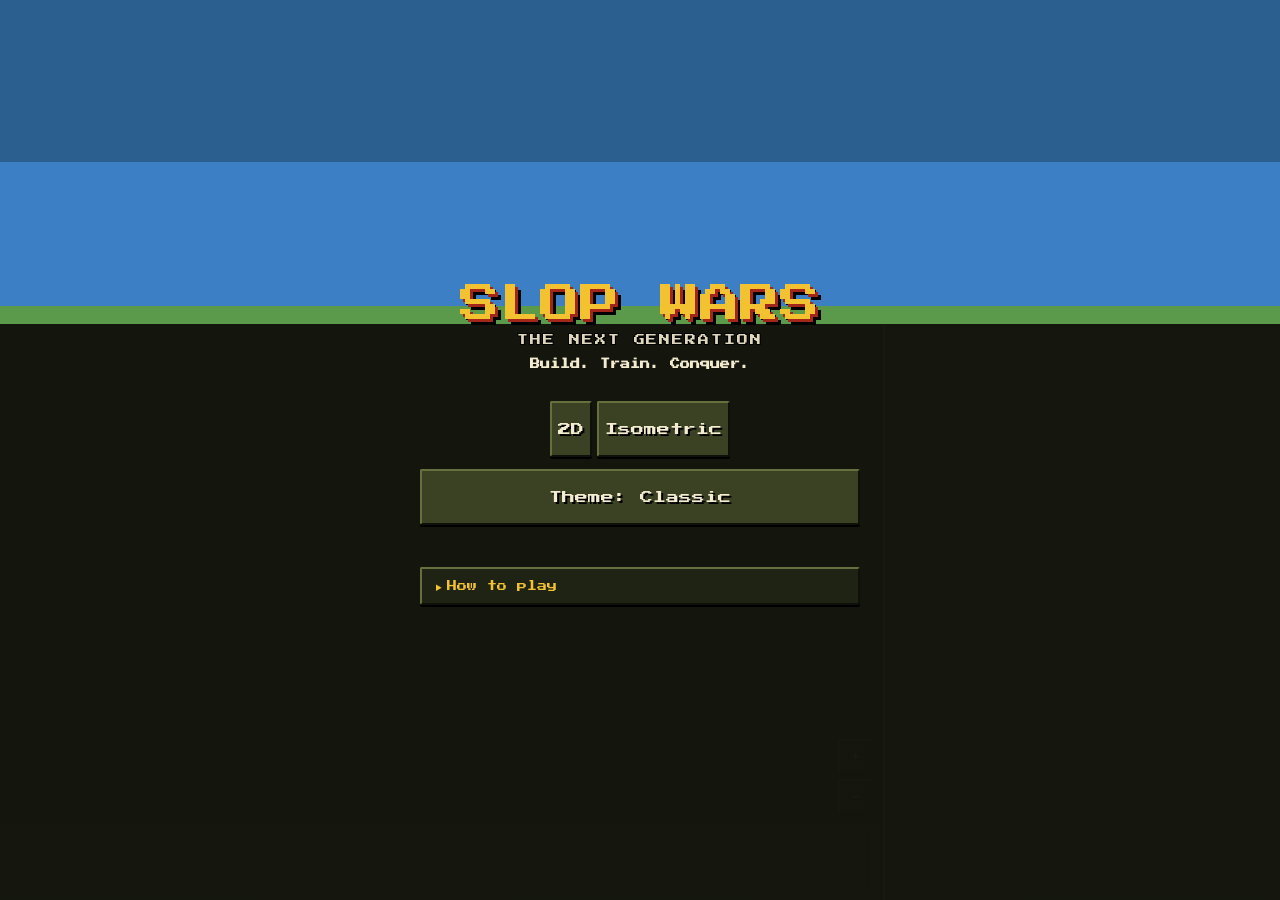
==== web/index.html @ 2bb9cf7d "Add Cloudflare Web Analytics site token Co-Authored-By: Claude Opus 5.5 <noreply@anthropic.com> Clau" ====
<!doctype html>
<html lang="en">
<head>
  <meta charset="utf-8">
  <meta name="viewport" content="width=device-width, initial-scale=1, maximum-scale=1, user-scalable=no, viewport-fit=cover">
  <meta name="theme-color" content="#1f2314">
  <meta name="apple-mobile-web-app-capable" content="yes">
  <meta name="mobile-web-app-capable" content="yes">
  <meta name="apple-mobile-web-app-status-bar-style" content="black-translucent">
  <meta name="apple-mobile-web-app-title" content="Slop Wars">
  <meta name="format-detection" content="telephone=no">
  <title>Slop Wars: The Next Generation</title>
  <link rel="manifest" href="manifest.webmanifest">
  <link rel="icon" href="icons/icon-192.png">
  <link rel="apple-touch-icon" href="icons/apple-touch-icon.png">
  <link rel="preload" href="vendor/fonts/press-start-2p-latin-400-normal.woff2" as="font" type="font/woff2" crossorigin>
  <link rel="stylesheet" href="style.css">
</head>
<body>
  <div id="app">
    <header id="hud">
      <div class="hud-left">
        <div id="credits" class="credits">💰 500</div>
        <div id="income" class="income">+5/s</div>
      </div>
      <div class="hud-center">
        <div id="player-chip" class="player-chip"></div>
        <div id="mode-label" class="mode-label"></div>
      </div>
      <div class="hud-right">
        <button id="btn-switch" class="hud-btn hidden" aria-label="Switch player">⇄</button>
        <button id="btn-pause" class="hud-btn" aria-label="Pause">⏸</button>
      </div>
    </header>

    <main id="stage">
      <canvas id="world"></canvas>
      <div id="status" class="status"></div>
      <div id="toast" class="toast"></div>
      <div class="zoom-ctrl">
        <button id="btn-zoom-in" class="round-btn" aria-label="Zoom in">＋</button>
        <button id="btn-zoom-out" class="round-btn" aria-label="Zoom out">－</button>
      </div>
    </main>

    <div id="minimap-wrap"><canvas id="minimap"></canvas></div>

    <section id="panel"></section>
  </div>

  <div id="overlay-title" class="overlay">
    <div class="overlay-card">
      <h1>SLOP WARS</h1>
      <p id="subtitle">The Next Generation</p>
      <p class="tagline" id="tagline">Build. Train. Conquer.</p>
      <div class="view-toggle" id="view-toggle" role="radiogroup" aria-label="View">
        <button class="menu-btn secondary" data-view="flat" role="radio">2D</button>
        <button class="menu-btn secondary" data-view="iso" role="radio">Isometric</button>
      </div>
      <div class="menu-buttons" id="mode-buttons"></div>
      <button class="menu-btn secondary theme-btn" id="btn-theme">Theme: Classic</button>
      <p class="theme-sides" id="theme-sides"></p>
      <details class="howto">
        <summary>How to play</summary>
        <ul class="touch-only">
          <li><b>Drag</b> the battlefield to pan, <b>pinch</b> to zoom.</li>
          <li><b>Tap</b> one of your units to select it. <b>Double-tap</b> to grab every unit of that type on screen. <b>All units</b> selects your whole army.</li>
          <li>With units selected, tap the ground to <b>move</b> or tap an enemy to <b>attack</b>.</li>
          <li>Tap a <b>Barracks</b>, <b>Workshop</b> or <b>Airbase</b> to train units.</li>
          <li>The <b>Build</b> menu shows when nothing is selected (tap ✕ to clear a selection). Pick a structure, tap where it goes, then tap again (or <b>Place</b>) to build. Green means valid.</li>
          <li><b>Bridges</b> extend sideways off platforms. Stack <b>ramps</b> into stairs that units climb automatically.</li>
          <li>Pick <b>2D</b> or <b>Isometric</b> above the game modes to choose how the battle looks. It's set when the game starts.</li>
          <li>Destroy every enemy HQ to win.</li>
        </ul>
        <ul class="mouse-only">
          <li><b>Click</b> one of your units to select it, <b>drag a box</b> to select a group, <b>shift-click</b> to add or remove one. <b>Double-click</b> grabs every unit of that type on screen. <kbd>Q</kbd> selects your whole army.</li>
          <li><b>Right-click</b> the ground to <b>move</b>, an enemy to <b>attack</b>, or a damaged building or vehicle to <b>repair</b> (engineers). Left-click works for orders too.</li>
          <li><b>WASD</b> or the <b>arrow keys</b> pan, as does dragging with the right or middle button. The <b>wheel</b> zooms. <kbd>Space</kbd> jumps back to your HQ.</li>
          <li>Pick a structure with <kbd>1</kbd>–<kbd>8</kbd> or a click, point at the battlefield and click to build. Green means valid; right-click or <kbd>Esc</kbd> cancels.</li>
          <li>Select a <b>Barracks</b>, <b>Workshop</b> or <b>Airbase</b> and press <kbd>1</kbd>–<kbd>4</kbd> to train. With units selected: <kbd>H</kbd> hold, <kbd>C</kbd> charge, <kbd>R</kbd> retreat, <kbd>F</kbd> find. <kbd>X</kbd> twice sells a building.</li>
          <li><kbd>Esc</kbd> clears your selection, then pauses. <kbd>P</kbd> pauses.</li>
          <li>Pick <b>2D</b> or <b>Isometric</b> above the game modes to choose how the battle looks. It's set when the game starts. Isometric battles are fought on a square field with a new landscape every game: hills, a river (slow to wade, so use the bridges), roads (quick) and forests (a little slow). Send units anywhere across it. Online, the host's choice is used.</li>
          <li>Destroy every enemy HQ to win.</li>
        </ul>
      </details>
      <p class="version"></p>
    </div>
  </div>

  <div id="overlay-sides" class="overlay hidden">
    <div class="overlay-card">
      <h2 class="online-title">CHOOSE<br>YOUR SIDE</h2>
      <p class="tagline" id="sides-who"></p>
      <div class="side-cards" id="side-cards"></div>
      <div class="menu-buttons">
        <button class="menu-btn secondary" id="btn-side-random">🎲 Surprise me</button>
        <button class="menu-btn secondary" id="btn-sides-back">Back</button>
      </div>
    </div>
  </div>

  <div id="overlay-online" class="overlay hidden">
    <div class="overlay-card">
      <h2 class="online-title">ONLINE<br>BATTLE</h2>
      <div id="online-home">
        <p class="tagline">Play friends on their own phones — up to 4 players. One of you hosts, the others join with the room code.</p>
        <div class="menu-buttons">
          <input id="player-name" class="code-input name-input" maxlength="12" placeholder="YOUR NAME" autocomplete="off"
            autocorrect="off" spellcheck="false" enterkeyhint="done" aria-label="Your name">
          <button class="menu-btn hidden" id="btn-rejoin">Rejoin game</button>
          <button class="menu-btn" id="btn-host">Host a game</button>
          <div class="join-row">
            <input id="join-code" class="code-input" maxlength="5" placeholder="CODE" autocapitalize="characters"
              autocomplete="off" autocorrect="off" spellcheck="false" enterkeyhint="go" aria-label="Room code">
            <button class="menu-btn" id="btn-join">Join</button>
          </div>
          <button class="menu-btn secondary" id="btn-online-back">Back</button>
        </div>
      </div>
      <div id="online-wait" class="hidden">
        <p class="tagline" id="online-status"></p>
        <div class="menu-buttons">
          <button class="menu-btn secondary" id="btn-online-cancel">Back</button>
        </div>
      </div>
      <div id="online-lobby" class="hidden">
        <p class="lobby-label">ROOM CODE</p>
        <div class="room-code" id="room-code"></div>
        <div class="lobby-war"><span id="lobby-war"></span><button class="small-btn hidden" id="btn-lobby-theme">Change ▸</button></div>
        <ul class="lobby-slots" id="lobby-slots"></ul>
        <p class="tagline lobby-status" id="lobby-status"></p>
        <div class="menu-buttons">
          <button class="menu-btn" id="btn-lobby-main">Start game</button>
          <button class="menu-btn secondary" id="btn-share">Share invite</button>
          <button class="menu-btn secondary" id="btn-lobby-leave">Leave room</button>
        </div>
      </div>
    </div>
  </div>

  <div id="overlay-pause" class="overlay hidden">
    <div class="overlay-card">
      <h2>PAUSED</h2>
      <div class="menu-buttons">
        <button class="menu-btn" id="btn-resume">Resume</button>
        <button class="menu-btn" id="btn-restart">Restart</button>
        <button class="menu-btn secondary" id="btn-quit">Main Menu</button>
      </div>
      <p class="version"></p>
    </div>
  </div>

  <div id="overlay-gameover" class="overlay hidden">
    <div class="overlay-card">
      <h2 id="result-label">VICTORY</h2>
      <p id="result-sub" class="tagline"></p>
      <div class="menu-buttons">
        <button class="menu-btn" id="btn-again">Restart</button>
        <button class="menu-btn secondary" id="btn-menu">Main Menu</button>
      </div>
    </div>
  </div>

  <div id="rotate-hint">Rotate your phone to portrait</div>

  <!-- Cloudflare Web Analytics (free, cookieless visit counts).
       Paste the site token from Cloudflare dashboard > Analytics & Logs >
       Web Analytics > Add a site (enter infinitybiscuit.github.io) into
       CF_ANALYTICS_TOKEN below. Left blank, nothing is loaded. Only runs over
       HTTPS, so local testing on http://localhost is never counted. -->
  <script>
    (function () {
      var CF_ANALYTICS_TOKEN = '30fbf39b76584b70ad444a1a736a535b';
      if (!CF_ANALYTICS_TOKEN || location.protocol !== 'https:') return;
      var s = document.createElement('script');
      s.defer = true;
      s.src = 'https://static.cloudflareinsights.com/beacon.min.js';
      s.setAttribute('data-cf-beacon', JSON.stringify({ token: CF_ANALYTICS_TOKEN }));
      document.head.appendChild(s);
    })();
  </script>
  <script type="module" src="js/main.js"></script>
</body>
</html>
---- web/style.css ----
@font-face {
  font-family: 'Press Start 2P';
  src: url('vendor/fonts/press-start-2p-latin-400-normal.woff2') format('woff2');
  font-display: swap;
}

/* 90s home-computer war game palette: olive drab, khaki, cream text. */
:root {
  --bg: #14160d;
  --panel: #1f2314;
  --panel-2: #3b4224;
  --bevel-light: #66703f;
  --bevel-dark: #0e100a;
  --line: rgba(0, 0, 0, 0.6);
  --accent: #4f8f2c;
  --accent-dim: #2f5a1a;
  --text: #f4ecd0;
  --dim: #b4ab86;
  --good: #7ee04f;
  --danger: #e8402a;
  --gold: #f2c230;
  --pixel: 'Press Start 2P', ui-monospace, monospace;
  --safe-top: env(safe-area-inset-top, 0px);
  --safe-bottom: env(safe-area-inset-bottom, 0px);
  --safe-left: env(safe-area-inset-left, 0px);
  --safe-right: env(safe-area-inset-right, 0px);
  font-family: -apple-system, BlinkMacSystemFont, "SF Pro Text", "Segoe UI", Roboto, sans-serif;
}

* { box-sizing: border-box; -webkit-tap-highlight-color: transparent; }

html, body {
  margin: 0;
  height: 100%;
  background: var(--bg);
  color: var(--text);
  overflow: hidden;
  overscroll-behavior: none;
  -webkit-user-select: none;
  user-select: none;
  -webkit-touch-callout: none;
  -webkit-text-size-adjust: 100%;
}

body { position: fixed; inset: 0; }

button {
  font: inherit;
  color: inherit;
  border: 0;
  background: none;
  touch-action: manipulation;
  cursor: pointer;
}

.hidden { display: none !important; }

#app {
  position: absolute;
  inset: 0;
  display: flex;
  flex-direction: column;
  max-width: 600px;
  margin: 0 auto;
  background: var(--bg);
}

/* ── HUD ─────────────────────────────────────────────────────────────── */
#hud {
  display: flex;
  align-items: center;
  gap: 8px;
  padding: calc(var(--safe-top) + 6px) calc(var(--safe-right) + 12px) 8px calc(var(--safe-left) + 12px);
  background: var(--panel);
  border-bottom: 1px solid var(--line);
  min-height: calc(var(--safe-top) + 56px);
}
.hud-left, .hud-right { flex: 1; display: flex; align-items: center; gap: 8px; }
.hud-right { justify-content: flex-end; }
.hud-center { text-align: center; display: flex; flex-direction: column; align-items: center; gap: 2px; }
.credits { font-size: 20px; font-weight: 800; font-variant-numeric: tabular-nums; }
.credits.low { animation: lowflash 0.6s steps(2) infinite; }
@keyframes lowflash { 50% { color: var(--danger); } }
.income { font-size: 14px; font-weight: 700; color: var(--good); font-variant-numeric: tabular-nums; }
.player-chip { font-size: 13px; font-weight: 800; padding: 2px 10px; border-radius: 999px; letter-spacing: 0.04em; }
.mode-label { font-size: 11px; color: var(--dim); }
.hud-btn {
  width: 44px; height: 44px; border-radius: 12px;
  background: var(--panel-2); font-size: 20px;
  display: grid; place-items: center;
}
.hud-btn:active { background: var(--accent-dim); }

/* ── Stage ───────────────────────────────────────────────────────────── */
#stage { position: relative; flex: 1; min-height: 0; overflow: hidden; }
#world { position: absolute; inset: 0; width: 100%; height: 100%; touch-action: none; display: block; }
.status {
  position: absolute; top: 8px; left: 50%; transform: translateX(-50%);
  max-width: calc(100% - 24px);
  padding: 6px 12px; border-radius: 999px;
  background: rgba(0, 0, 0, 0.55); font-size: 13px; font-weight: 600;
  white-space: nowrap; overflow: hidden; text-overflow: ellipsis;
  pointer-events: none;
}
.status:empty { display: none; }
.toast {
  position: absolute; top: 46px; left: 50%; transform: translateX(-50%);
  padding: 6px 14px; border-radius: 8px; background: rgba(255, 77, 77, 0.92);
  font-size: 13px; font-weight: 700; pointer-events: none;
  opacity: 0; transition: opacity 0.2s;
}
.toast.show { opacity: 1; }
.toast.info { background: rgba(51, 128, 255, 0.92); }
/* Pinch and the wheel are the main way to zoom, so the buttons stay small and faded until used. */
.zoom-ctrl { position: absolute; right: 8px; bottom: 8px; display: flex; flex-direction: column; gap: 6px; opacity: 0.55; transition: opacity 0.15s; }
.zoom-ctrl:hover, .zoom-ctrl:active { opacity: 1; }
.round-btn {
  width: 34px; height: 34px; border-radius: 50%;
  background: rgba(0, 0, 0, 0.5); border: 1px solid rgba(255, 255, 255, 0.15);
  font-size: 20px; font-weight: 700;
}
.round-btn:active { background: var(--accent-dim); }

#minimap-wrap {
  padding: 6px calc(var(--safe-right) + 10px) 6px calc(var(--safe-left) + 10px);
  background: var(--panel); border-top: 1px solid var(--line);
}
#minimap { display: block; width: 100%; height: 44px; border-radius: 6px; touch-action: none; }
/* Isometric: the square field shows as a diamond, so give it more height. */
body.iso #minimap { height: 64px; }

/* ── Bottom command panel ───────────────────────────────────────────── */
#panel {
  background: var(--panel);
  padding: 8px calc(var(--safe-right) + 10px) calc(var(--safe-bottom) + 10px) calc(var(--safe-left) + 10px);
  min-height: calc(var(--safe-bottom) + 232px);
  display: flex; flex-direction: column; gap: 8px;
}
.panel-head { display: flex; align-items: center; gap: 8px; min-height: 28px; }
.panel-title { font-size: 15px; font-weight: 800; flex: 1; white-space: nowrap; overflow: hidden; text-overflow: ellipsis; }
.panel-sub { font-size: 12px; color: var(--dim); font-weight: 600; }
.grid { display: grid; grid-template-columns: repeat(4, 1fr); gap: 6px; }
.grid.cols-3 { grid-template-columns: repeat(3, 1fr); }
.tile-btn {
  position: relative;
  min-height: 72px; border-radius: 12px; padding: 6px 4px;
  background: var(--panel-2); border: 1px solid var(--line);
  display: flex; flex-direction: column; align-items: center; justify-content: center; gap: 2px;
}
.tile-btn .ic { font-size: 24px; line-height: 1; }
.vic { width: 1.5em; height: 1.35em; vertical-align: -0.3em; }
.tile-btn .ic .vic { width: 34px; height: 28px; vertical-align: 0; }
.tile-btn .nm { font-size: 12px; font-weight: 700; }
.tile-btn .ct { font-size: 11px; color: var(--gold); font-weight: 700; font-variant-numeric: tabular-nums; }
.tile-btn:active:not(:disabled) { background: var(--accent-dim); }
.tile-btn.active { border-color: var(--good); box-shadow: inset 0 0 0 1px var(--good); }
.tile-btn:disabled { opacity: 0.4; }
.badge {
  position: absolute; top: 4px; right: 6px; min-width: 18px; height: 18px; padding: 0 5px;
  border-radius: 9px; background: var(--accent); font-size: 11px; font-weight: 800;
  display: grid; place-items: center;
}
.row { display: flex; gap: 6px; }
.act-btn {
  flex: 1; min-height: 48px; border-radius: 12px;
  background: var(--panel-2); border: 1px solid var(--line);
  font-size: 14px; font-weight: 700;
}
.act-btn:active:not(:disabled) { background: var(--accent-dim); }
.act-btn.primary { background: var(--accent); border-color: var(--accent); }
.act-btn.primary:disabled { opacity: 0.45; }
.act-btn.danger { color: var(--danger); }
.small-btn { padding: 6px 12px; border-radius: 8px; background: var(--panel-2); font-size: 13px; font-weight: 700; min-height: 36px; }
.progress { height: 6px; border-radius: 3px; background: #11111b; overflow: hidden; }
.progress > div { height: 100%; background: var(--gold); }
.hp-line { font-size: 12px; color: var(--dim); }
.hint { font-size: 13px; color: var(--dim); line-height: 1.35; }

/* ── Overlays ────────────────────────────────────────────────────────── */
.overlay {
  position: fixed; inset: 0; z-index: 10;
  background: rgba(5, 7, 18, 0.88);
  display: grid; place-items: center;
  padding: calc(var(--safe-top) + 16px) 20px calc(var(--safe-bottom) + 16px);
  overflow-y: auto;
  /* Never wider than the screen, whatever the card's contents would like */
  grid-template-columns: minmax(0, 1fr);
}
.overlay-card { width: 100%; max-width: 380px; text-align: center; }
.overlay h1 { font-size: 44px; line-height: 1.05; margin: 0 0 8px; letter-spacing: 0.04em; font-weight: 900; text-shadow: 0 4px 0 var(--accent-dim); }
.overlay h2 { font-size: 52px; margin: 0 0 8px; font-weight: 900; }
.tagline { color: var(--dim); margin: 0 0 28px; font-weight: 600; }
.menu-buttons { display: flex; flex-direction: column; gap: 12px; }
.menu-btn {
  min-height: 56px; border-radius: 14px; background: var(--accent);
  font-size: 18px; font-weight: 800; letter-spacing: 0.02em;
}
.menu-btn:active { background: var(--accent-dim); }
.menu-btn.secondary { background: var(--panel-2); }
.howto { margin-top: 24px; text-align: left; background: var(--panel-2); border-radius: 12px; padding: 12px 14px; font-size: 14px; }
.online-title { font-size: 40px !important; line-height: 1.05; }
.join-row { display: flex; gap: 10px; }
.join-row .menu-btn { flex: 0 0 100px; }
.code-input {
  flex: 1; min-width: 0; min-height: 56px; border-radius: 14px; border: 2px solid var(--line);
  background: var(--panel-2); color: var(--text); font: inherit; font-size: 24px; font-weight: 800;
  letter-spacing: 0.3em; text-align: center; text-transform: uppercase;
  -webkit-user-select: text; user-select: text;
}
.code-input:focus { outline: none; border-color: var(--accent); }
.room-code {
  font-size: 52px; font-weight: 900; letter-spacing: 0.18em; margin: 4px 0 24px;
  font-variant-numeric: tabular-nums; -webkit-user-select: all; user-select: all;
}
.room-code:empty { display: none; }
.version { margin-top: 18px; color: var(--dim); font-size: 12px; font-weight: 600; }
.howto summary { font-weight: 800; cursor: pointer; }
.howto ul { margin: 10px 0 0; padding-left: 18px; line-height: 1.45; color: #d6d8e6; }

#rotate-hint {
  display: none; position: fixed; inset: 0; z-index: 20;
  background: var(--bg); place-items: center; font-size: 20px; font-weight: 700;
}
@media (orientation: landscape) and (max-height: 500px) and (pointer: coarse) {
  #rotate-hint { display: grid; }
}


/* ── Retro theme ─────────────────────────────────────────────────────── */
/* Bevelled, square-cornered controls like an old Amiga/DOS war game. */
.tile-btn, .act-btn, .small-btn, .hud-btn, .menu-btn, .round-btn, .howto, .code-input {
  border-radius: 2px;
  border: 2px solid;
  border-color: var(--bevel-light) var(--bevel-dark) var(--bevel-dark) var(--bevel-light);
  background: var(--panel-2);
  box-shadow: 0 2px 0 #000;
}
.tile-btn:active:not(:disabled), .act-btn:active:not(:disabled), .small-btn:active, .hud-btn:active, .menu-btn:active, .round-btn:active {
  border-color: var(--bevel-dark) var(--bevel-light) var(--bevel-light) var(--bevel-dark);
  background: var(--accent-dim);
  transform: translateY(2px);
  box-shadow: none;
}
.round-btn { border-radius: 2px; background: rgba(31, 35, 20, 0.85); font-family: var(--pixel); font-size: 14px; }
.tile-btn.active { border-color: var(--good); box-shadow: inset 0 0 0 2px var(--good); }

#hud { background: var(--panel); border-bottom: 3px solid var(--bevel-dark); box-shadow: inset 0 -2px 0 var(--bevel-light); }
#minimap-wrap, #panel { background: var(--panel); }
#minimap-wrap { border-top: 3px solid var(--bevel-dark); }
#minimap { border-radius: 0; border: 2px solid var(--bevel-dark); image-rendering: pixelated; }

.credits, .income, .player-chip, .mode-label, .panel-title, .panel-sub, .tile-btn .nm, .tile-btn .ct,
.act-btn, .small-btn, .menu-btn, .status, .toast, .badge, .room-code, .code-input, .howto summary, .version {
  font-family: var(--pixel);
  font-weight: 400;
  letter-spacing: 0;
}
.credits { font-size: 15px; color: var(--gold); text-shadow: 2px 2px 0 #000; }
.income { font-size: 10px; }
.player-chip { font-size: 10px; border-radius: 0; padding: 4px 8px; }
.mode-label { font-size: 8px; color: var(--dim); }
.panel-title { font-size: 11px; color: var(--gold); line-height: 1.4; }
.panel-sub { font-size: 8px; }
.tile-btn .nm { font-size: 8px; margin-top: 2px; }
.tile-btn .ct { font-size: 8px; }
.act-btn { font-size: 10px; }
.act-btn.primary { background: var(--accent); border-color: #7cc24e #1d3a0f #1d3a0f #7cc24e; }
.act-btn.danger { color: #ff8a73; }
.small-btn { font-size: 9px; }
.status { font-size: 9px; border-radius: 0; background: rgba(20, 22, 13, 0.85); border: 2px solid #000; line-height: 1.5; }
.toast { font-size: 9px; border-radius: 0; border: 2px solid #000; line-height: 1.5; background: rgba(176, 44, 26, 0.95); }
.toast.info { background: rgba(47, 90, 26, 0.95); }
.badge { border-radius: 0; font-size: 8px; background: var(--danger); }
.progress { border-radius: 0; background: #000; border: 1px solid var(--bevel-dark); }
.progress > div { background: var(--good); }
.hint { color: var(--dim); }

/* Overlays: dark olive with a banded "sky" behind the title */
.overlay { background: linear-gradient(#2b5f8f 0 18%, #3d7fc4 18% 34%, #5a9a4a 34% 36%, rgba(20, 22, 13, 0.96) 36%); }
#overlay-pause, #overlay-gameover { background: rgba(14, 16, 10, 0.9); }
.overlay h1, .overlay h2 {
  font-family: var(--pixel);
  font-weight: 400;
  color: var(--gold);
  text-shadow: 3px 3px 0 #a3261a, 6px 6px 0 #000;
  letter-spacing: 0;
}
.overlay h1 { font-size: 30px; line-height: 1.35; }
#subtitle { margin: -4px 0 10px; font-family: var(--pixel); font-size: 9px; letter-spacing: 0.18em; text-transform: uppercase; color: var(--text); opacity: 0.9; text-shadow: 1px 1px 0 #000, -1px -1px 0 #000, 1px -1px 0 #000, -1px 1px 0 #000; }
.overlay h2 { font-size: 30px; line-height: 1.35; }
.online-title { font-size: 24px !important; }
.tagline { color: var(--text); font-family: var(--pixel); font-size: 10px; line-height: 1.7; }
#online-status { font-family: inherit; font-size: 14px; }
.menu-btn { font-size: 13px; background: var(--accent); border-color: #7cc24e #1d3a0f #1d3a0f #7cc24e; text-shadow: 2px 2px 0 #000; }
.menu-btn.secondary { background: var(--panel-2); border-color: var(--bevel-light) var(--bevel-dark) var(--bevel-dark) var(--bevel-light); }
.howto { background: var(--panel); }
.howto summary { font-size: 10px; color: var(--gold); }
.howto ul { color: var(--text); }
.version { font-size: 8px; color: var(--dim); }
.room-code { color: var(--gold); text-shadow: 3px 3px 0 #000; font-size: 36px; }
.code-input { font-size: 18px; background: #0e100a; }

/* Online lobby */
/* 16px or more, or iOS zooms the page when the box is tapped */
.name-input { letter-spacing: 0.08em; font-size: 16px; }
.lobby-label { font-family: var(--pixel); font-size: 9px; color: var(--dim); margin: 0 0 4px; }
#online-lobby .room-code { margin-bottom: 14px; }
.lobby-slots { list-style: none; margin: 0 0 14px; padding: 0; display: flex; flex-direction: column; gap: 6px; }
.slot {
  display: flex; align-items: center; gap: 10px; min-height: 46px; padding: 0 8px 0 10px;
  background: var(--panel); border: 2px solid; border-color: var(--bevel-dark) var(--bevel-light) var(--bevel-light) var(--bevel-dark);
  font-family: var(--pixel); font-size: 10px; text-align: left;
}
.slot.empty { opacity: 0.7; }
.swatch { flex: 0 0 14px; height: 14px; border: 2px solid #000; background: #333; }
.slot-name { flex: 1; min-width: 0; overflow: hidden; text-overflow: ellipsis; white-space: nowrap; }
.slot-tag { font-size: 8px; color: var(--dim); }
.slot-tag.ready { color: var(--good); }
.slot-tag.waiting { color: var(--gold); }
.slot-btn { min-width: 74px; min-height: 34px; padding: 0 6px; font-family: var(--pixel); font-size: 8px; }
.slot-btn.kick { min-width: 34px; color: var(--danger); }
.lobby-status { margin-bottom: 14px; }
.menu-btn:disabled { opacity: 0.45; }

/* Theme switch on the title screen */
.theme-btn { width: 100%; margin-top: 12px; }
.theme-sides { margin: 6px 0 0; min-height: 12px; font-family: var(--pixel); font-size: 8px; color: var(--dim); }

/* Choosing sides */
#sides-who { color: #fff; text-shadow: 1px 1px 0 #000, -1px -1px 0 #000, 1px -1px 0 #000, -1px 1px 0 #000, 2px 2px 0 #000; }
.side-cards { display: flex; flex-direction: column; gap: 10px; margin: 12px 0 14px; }
.side-card {
  display: grid; grid-template-columns: 1fr; gap: 6px; width: 100%; padding: 10px 12px 12px; text-align: left;
  background: var(--panel); color: var(--text); border: 3px solid; border-color: var(--bevel-light) var(--bevel-dark) var(--bevel-dark) var(--bevel-light);
  border-left: 6px solid var(--team); font: inherit; cursor: pointer;
}
.side-card.suggested { background: var(--panel-2); outline: 2px solid var(--gold); outline-offset: -5px; }
.side-card:active { transform: translateY(2px); }
.side-icons { display: flex; align-items: flex-end; gap: 10px; min-height: 48px; }
.side-icons img { zoom: 2; image-rendering: pixelated; }
.side-name { font-family: var(--pixel); font-size: 13px; color: var(--gold); text-shadow: 2px 2px 0 #000; }
.side-blurb { font-size: 13px; line-height: 1.35; color: var(--dim); }
.side-cards.many { gap: 8px; }
.side-cards.many .side-card { padding: 8px 10px 9px; gap: 4px; }
.side-cards.many .side-icons { min-height: 36px; }
.side-cards.many .side-icons img { zoom: 1.5; }
.side-cards.many .side-name { font-size: 11px; }
.side-cards.many .side-blurb { font-size: 12px; line-height: 1.3; }

/* The room's war, in the online lobby */
.lobby-war { display: flex; align-items: center; justify-content: center; gap: 8px; margin: 0 0 10px; font-family: var(--pixel); font-size: 9px; color: var(--dim); line-height: 1.6; }
.lobby-war b { color: var(--gold); font-weight: 400; }
#btn-lobby-theme { font-family: var(--pixel); font-size: 8px; min-height: 30px; }
.slot-btn.side-btn { min-width: 0; color: var(--gold); }
.slot-tag.side { color: var(--gold); }

/* ── Rise of the Robots: night, rain, neon ─────────────────────────────── */
body[data-theme="robots"] {
  --bg: #07060d;
  --panel: #110f1b;
  --panel-2: #221d33;
  --bevel-light: #4b4170;
  --bevel-dark: #04030a;
  --accent: #a3122b;
  --accent-dim: #560913;
  --text: #e4ecff;
  --dim: #8f8bab;
  --good: #38f0ff;
  --danger: #ff2238;
  --gold: #ffcf33;
}
body[data-theme="robots"] .menu-btn,
body[data-theme="robots"] .act-btn.primary { border-color: #ff4d63 #3a0510 #3a0510 #ff4d63; }
body[data-theme="robots"] .menu-btn.secondary { border-color: var(--bevel-light) var(--bevel-dark) var(--bevel-dark) var(--bevel-light); }
body[data-theme="robots"] .overlay { background: linear-gradient(#04030a 0 14%, #120b24 14% 26%, #2b1238 26% 33%, #ff3fa8 33% 33.6%, rgba(7, 6, 13, 0.97) 33.6%); }
body[data-theme="robots"] #overlay-pause, body[data-theme="robots"] #overlay-gameover { background: rgba(5, 4, 10, 0.92); }
body[data-theme="robots"] .overlay h1, body[data-theme="robots"] .overlay h2 { color: #e4ecff; text-shadow: 3px 3px 0 #ff2238, 6px 6px 0 #000; }
body[data-theme="robots"] .status { background: rgba(10, 8, 18, 0.88); }
body[data-theme="robots"] .toast { background: rgba(163, 18, 43, 0.95); }
body[data-theme="robots"] .toast.info { background: rgba(22, 82, 110, 0.95); }
body[data-theme="robots"] .code-input { background: #05040a; }
body[data-theme="robots"] .howto ul { color: var(--text); }
body[data-theme="robots"] .round-btn { background: rgba(17, 15, 27, 0.85); }

/* Sprite icons (themes that show units as their own pixel art in menus) */
.sprite-ic { height: 26px; width: auto; max-width: 64px; image-rendering: pixelated; vertical-align: middle; }
.summary .sprite-ic, .panel-sub .sprite-ic { height: 16px; }

/* ── Medieval: oak, parchment and royal red ─────────────────────────────── */
body[data-theme="medieval"] {
  --bg: #1c140c;
  --panel: #33261a;
  --panel-2: #54402a;
  --bevel-light: #8f6e44;
  --bevel-dark: #140d06;
  --accent: #8a2a1c;
  --accent-dim: #4e160e;
  --text: #f4e8c8;
  --dim: #c8b48e;
  --good: #8fd14f;
  --danger: #e2502e;
  --gold: #f2c230;
}
body[data-theme="medieval"] .menu-btn,
body[data-theme="medieval"] .act-btn.primary { border-color: #d4a84a #3a1008 #3a1008 #d4a84a; }
body[data-theme="medieval"] .menu-btn.secondary { border-color: var(--bevel-light) var(--bevel-dark) var(--bevel-dark) var(--bevel-light); }
body[data-theme="medieval"] .overlay { background: linear-gradient(#5f97cf 0 16%, #88b6dd 16% 27%, #e6d8c0 27% 31%, #5f8a42 31% 34%, rgba(28, 20, 12, 0.96) 34%); }
body[data-theme="medieval"] #overlay-pause, body[data-theme="medieval"] #overlay-gameover { background: rgba(20, 14, 8, 0.9); }
body[data-theme="medieval"] .overlay h1, body[data-theme="medieval"] .overlay h2 { color: #f2c230; text-shadow: 3px 3px 0 #7e1d12, 6px 6px 0 #000; }
body[data-theme="medieval"] .status { background: rgba(40, 28, 16, 0.88); }
body[data-theme="medieval"] .toast { background: rgba(138, 42, 28, 0.95); }
body[data-theme="medieval"] .toast.info { background: rgba(70, 98, 40, 0.95); }
body[data-theme="medieval"] .code-input { background: #140d06; }
body[data-theme="medieval"] .howto ul { color: var(--text); }
body[data-theme="medieval"] .round-btn { background: rgba(51, 38, 26, 0.88); }
body[data-theme="medieval"] #tagline { color: #fff4d6; text-shadow: 1px 1px 0 #3a1a0a, -1px -1px 0 #3a1a0a, 1px -1px 0 #3a1a0a, -1px 1px 0 #3a1a0a, 2px 2px 0 #3a1a0a; }

/* ── Gangsters: art-deco black, gold and burgundy ───────────────────────── */
body[data-theme="gangster"] {
  --bg: #120e10;
  --panel: #1e1618;
  --panel-2: #33262a;
  --bevel-light: #b08a3e;
  --bevel-dark: #0a0708;
  --accent: #7a1a2a;
  --accent-dim: #450d17;
  --text: #f6ead0;
  --dim: #c4b08a;
  --good: #ffd84a;
  --danger: #e2504e;
  --gold: #e8c060;
}
body[data-theme="gangster"] .menu-btn,
body[data-theme="gangster"] .act-btn.primary { border-color: #e8c060 #2a0810 #2a0810 #e8c060; }
body[data-theme="gangster"] .menu-btn.secondary { border-color: var(--bevel-light) var(--bevel-dark) var(--bevel-dark) var(--bevel-light); }
body[data-theme="gangster"] .overlay { background: linear-gradient(#1c1a3c 0 12%, #46305e 12% 20%, #9a4a5e 20% 26%, #eea060 26% 30%, #3a2a4e 30% 33%, rgba(18, 14, 16, 0.97) 33%); }
body[data-theme="gangster"] #overlay-pause, body[data-theme="gangster"] #overlay-gameover { background: rgba(14, 10, 12, 0.92); }
body[data-theme="gangster"] .overlay h1, body[data-theme="gangster"] .overlay h2 { color: #e8c060; text-shadow: 3px 3px 0 #7a1a2a, 6px 6px 0 #000; }
body[data-theme="gangster"] #tagline { color: #fff4d6; text-shadow: 1px 1px 0 #2a0810, -1px -1px 0 #2a0810, 1px -1px 0 #2a0810, -1px 1px 0 #2a0810, 2px 2px 0 #2a0810; }
body[data-theme="gangster"] .status { background: rgba(30, 22, 24, 0.9); }
body[data-theme="gangster"] .toast { background: rgba(122, 26, 42, 0.95); }
body[data-theme="gangster"] .toast.info { background: rgba(140, 104, 30, 0.95); }
body[data-theme="gangster"] .code-input { background: #0a0708; }
body[data-theme="gangster"] .howto ul { color: var(--text); }
body[data-theme="gangster"] .round-btn { background: rgba(30, 22, 24, 0.88); }

/* ── Warring States: black lacquer, vermilion and gold ──────────────────── */
body[data-theme="warring"] {
  --bg: #140c0a;
  --panel: #241412;
  --panel-2: #3e201a;
  --bevel-light: #c8a050;
  --bevel-dark: #0a0504;
  --accent: #a82a1a;
  --accent-dim: #5e140c;
  --text: #f4e6c8;
  --dim: #c8b08a;
  --good: #8ab84a;
  --danger: #e2502e;
  --gold: #e8c060;
}
body[data-theme="warring"] .menu-btn,
body[data-theme="warring"] .act-btn.primary { border-color: #e8c060 #3a0a06 #3a0a06 #e8c060; }
body[data-theme="warring"] .menu-btn.secondary { border-color: var(--bevel-light) var(--bevel-dark) var(--bevel-dark) var(--bevel-light); }
body[data-theme="warring"] .overlay { background: linear-gradient(#9fb2c0 0 14%, #c6cec8 14% 24%, #8e9aa2 24% 28%, #f0dcb8 28% 31%, #6a7680 31% 33%, rgba(20, 12, 10, 0.96) 33%); }
body[data-theme="warring"] #overlay-pause, body[data-theme="warring"] #overlay-gameover { background: rgba(18, 10, 8, 0.92); }
body[data-theme="warring"] .overlay h1, body[data-theme="warring"] .overlay h2 { color: #e8c060; text-shadow: 3px 3px 0 #a82a1a, 6px 6px 0 #000; }
body[data-theme="warring"] #tagline { color: #fff4d6; text-shadow: 1px 1px 0 #3a0a06, -1px -1px 0 #3a0a06, 1px -1px 0 #3a0a06, -1px 1px 0 #3a0a06, 2px 2px 0 #3a0a06; }
body[data-theme="warring"] .status { background: rgba(36, 20, 18, 0.9); }
body[data-theme="warring"] .toast { background: rgba(168, 42, 26, 0.95); }
body[data-theme="warring"] .toast.info { background: rgba(90, 110, 60, 0.95); }
body[data-theme="warring"] .code-input { background: #0a0504; }
body[data-theme="warring"] .howto ul { color: var(--text); }
body[data-theme="warring"] .round-btn { background: rgba(36, 20, 18, 0.88); }
body[data-theme="steampunk"] {
  --bg: #120c0c;
  --panel: #241614;
  --panel-2: #3a2420;
  --bevel-light: #c8964a;
  --bevel-dark: #0c0606;
  --accent: #a82a2a;
  --accent-dim: #5a1414;
  --text: #f6e8cc;
  --dim: #c8aa84;
  --good: #8ab06a;
  --danger: #e8503a;
  --gold: #e8b860;
}
body[data-theme="steampunk"] .menu-btn,
body[data-theme="steampunk"] .act-btn.primary { border-color: #e8b860 #3a0e0e #3a0e0e #e8b860; }
body[data-theme="steampunk"] .menu-btn.secondary { border-color: var(--bevel-light) var(--bevel-dark) var(--bevel-dark) var(--bevel-light); }
body[data-theme="steampunk"] .overlay { background: linear-gradient(#3a2448 0 10%, #8a3a50 10% 18%, #d86a4a 18% 25%, #f0a860 25% 29%, #5a3a40 29% 31%, #b87a3a 31% 33%, rgba(18, 12, 12, 0.96) 33%); }
body[data-theme="steampunk"] #overlay-pause, body[data-theme="steampunk"] #overlay-gameover { background: rgba(18, 12, 12, 0.92); }
body[data-theme="steampunk"] .overlay h1, body[data-theme="steampunk"] .overlay h2 { color: #e8b860; text-shadow: 3px 3px 0 #a82a2a, 6px 6px 0 #000; }
body[data-theme="steampunk"] #tagline { color: #fff0d8; text-shadow: 1px 1px 0 #2a0a0a, -1px -1px 0 #2a0a0a, 1px -1px 0 #2a0a0a, -1px 1px 0 #2a0a0a, 2px 2px 0 #2a0a0a; }
body[data-theme="steampunk"] .status { background: rgba(36, 22, 20, 0.9); }
body[data-theme="steampunk"] .toast { background: rgba(168, 42, 42, 0.95); }
body[data-theme="steampunk"] .toast.info { background: rgba(150, 100, 40, 0.95); }
body[data-theme="steampunk"] .code-input { background: #0c0606; }
body[data-theme="steampunk"] .howto ul { color: var(--text); }
body[data-theme="steampunk"] .round-btn { background: rgba(36, 22, 20, 0.88); }
body[data-theme="winter"] {
  --bg: #0c1220;
  --panel: #16203a;
  --panel-2: #22304e;
  --bevel-light: #a8c4e0;
  --bevel-dark: #060a14;
  --accent: #2a5aa8;
  --accent-dim: #16305e;
  --text: #eef4fa;
  --dim: #a8b8cc;
  --good: #5af0a8;
  --danger: #e8604a;
  --gold: #f4f8fc;
}
body[data-theme="winter"] .menu-btn,
body[data-theme="winter"] .act-btn.primary { border-color: #eef4fa #0a1830 #0a1830 #eef4fa; }
body[data-theme="winter"] .menu-btn.secondary { border-color: var(--bevel-light) var(--bevel-dark) var(--bevel-dark) var(--bevel-light); }
body[data-theme="winter"] .overlay { background: linear-gradient(#0c1428 0 8%, #183a4a 8% 12%, #2a7a6a 12% 14%, #182644 14% 22%, #2c4062 22% 28%, #c4d2e2 28% 30%, #eef4fa 30% 33%, rgba(12, 18, 32, 0.96) 33%); }
body[data-theme="winter"] #overlay-pause, body[data-theme="winter"] #overlay-gameover { background: rgba(12, 18, 32, 0.92); }
body[data-theme="winter"] .overlay h1, body[data-theme="winter"] .overlay h2 { color: #f4f8fc; text-shadow: 3px 3px 0 #2a5aa8, 6px 6px 0 #000; }
body[data-theme="winter"] #tagline { color: #f4f8fc; text-shadow: 1px 1px 0 #0a1830, -1px -1px 0 #0a1830, 1px -1px 0 #0a1830, -1px 1px 0 #0a1830, 2px 2px 0 #0a1830; }
body[data-theme="winter"] .status { background: rgba(22, 32, 58, 0.9); }
body[data-theme="winter"] .toast { background: rgba(168, 48, 36, 0.95); }
body[data-theme="winter"] .toast.info { background: rgba(42, 90, 168, 0.95); }
body[data-theme="winter"] .code-input { background: #060a14; }
body[data-theme="winter"] .howto ul { color: var(--text); }
body[data-theme="winter"] .round-btn { background: rgba(22, 32, 58, 0.88); }
body[data-theme="cartel"] {
  --bg: #140a18;
  --panel: #241428;
  --panel-2: #3a1e3e;
  --bevel-light: #3ae8d8;
  --bevel-dark: #08040a;
  --accent: #d8327a;
  --accent-dim: #6a1a3e;
  --text: #fff0f6;
  --dim: #c8a8c0;
  --good: #5aff7a;
  --danger: #ff5a4a;
  --gold: #ffe27a;
}
body[data-theme="cartel"] .menu-btn,
body[data-theme="cartel"] .act-btn.primary { border-color: #ff8ac8 #3a0a20 #3a0a20 #ff8ac8; }
body[data-theme="cartel"] .menu-btn.secondary { border-color: var(--bevel-light) var(--bevel-dark) var(--bevel-dark) var(--bevel-light); }
body[data-theme="cartel"] .overlay { background: linear-gradient(#2a1448 0 8%, #4a1a5e 8% 14%, #7a2066 14% 19%, #b42e6a 19% 24%, #e2506a 24% 28%, #f8b464 28% 31%, #8a2e5a 31% 33%, rgba(20, 10, 24, 0.96) 33%); }
body[data-theme="cartel"] #overlay-pause, body[data-theme="cartel"] #overlay-gameover { background: rgba(20, 10, 24, 0.92); }
body[data-theme="cartel"] .overlay h1, body[data-theme="cartel"] .overlay h2 { color: #ffe27a; text-shadow: 3px 3px 0 #ff4aa8, 6px 6px 0 #3ae8d8; }
body[data-theme="cartel"] #tagline { color: #fff0f6; text-shadow: 1px 1px 0 #2a0a24, -1px -1px 0 #2a0a24, 1px -1px 0 #2a0a24, -1px 1px 0 #2a0a24, 2px 2px 0 #2a0a24; }
body[data-theme="cartel"] .status { background: rgba(36, 20, 40, 0.9); }
body[data-theme="cartel"] .toast { background: rgba(216, 50, 122, 0.95); }
body[data-theme="cartel"] .toast.info { background: rgba(30, 140, 130, 0.95); }
body[data-theme="cartel"] .code-input { background: #08040a; }
body[data-theme="cartel"] .howto ul { color: var(--text); }
body[data-theme="cartel"] .round-btn { background: rgba(36, 20, 40, 0.88); }
body[data-theme="tariff"] {
  --bg: #121a30;
  --panel: #1e2a4a;
  --panel-2: #2c3a62;
  --bevel-light: #f2c84a;
  --bevel-dark: #080c18;
  --accent: #c8322a;
  --accent-dim: #6a1a16;
  --text: #fff8ec;
  --dim: #c8c0b0;
  --good: #6ac05a;
  --danger: #ff5a4a;
  --gold: #f2c84a;
}
body[data-theme="tariff"] .menu-btn,
body[data-theme="tariff"] .act-btn.primary { border-color: #fff0a0 #4a0e0a #4a0e0a #fff0a0; }
body[data-theme="tariff"] .menu-btn.secondary { border-color: var(--bevel-light) var(--bevel-dark) var(--bevel-dark) var(--bevel-light); }
body[data-theme="tariff"] .overlay { background: linear-gradient(#4a8ad0 0 10%, #7cb4e8 10% 20%, #bcdef6 20% 26%, #f2c84a 26% 28%, #4aa04a 28% 31%, #2e7a34 31% 33%, rgba(18, 26, 48, 0.96) 33%); }
body[data-theme="tariff"] #overlay-pause, body[data-theme="tariff"] #overlay-gameover { background: rgba(18, 26, 48, 0.92); }
body[data-theme="tariff"] .overlay h1, body[data-theme="tariff"] .overlay h2 { color: #f2c84a; text-shadow: 3px 3px 0 #c8322a, 6px 6px 0 #22305a; }
body[data-theme="tariff"] #tagline { color: #fff8ec; text-shadow: 1px 1px 0 #141c38, -1px -1px 0 #141c38, 1px -1px 0 #141c38, -1px 1px 0 #141c38, 2px 2px 0 #141c38; }
body[data-theme="tariff"] .status { background: rgba(30, 42, 74, 0.9); }
body[data-theme="tariff"] .toast { background: rgba(200, 50, 42, 0.95); }
body[data-theme="tariff"] .toast.info { background: rgba(34, 48, 90, 0.95); }
body[data-theme="tariff"] .code-input { background: #080c18; }
body[data-theme="tariff"] .howto ul { color: var(--text); }
body[data-theme="tariff"] .round-btn { background: rgba(30, 42, 74, 0.88); }
body[data-theme="civil"] {
  --bg: #16181e;
  --panel: #242a36;
  --panel-2: #323a4a;
  --bevel-light: #c8b48a;
  --bevel-dark: #0c0e12;
  --accent: #2e4a8a;
  --accent-dim: #1e3264;
  --text: #f6f2e8;
  --dim: #b8b2a4;
  --good: #7ab84e;
  --danger: #e8604a;
  --gold: #f2d06a;
}
body[data-theme="civil"] .menu-btn,
body[data-theme="civil"] .act-btn.primary { border-color: #8aa4d8 #0e1a38 #0e1a38 #8aa4d8; }
body[data-theme="civil"] .menu-btn.secondary { border-color: var(--bevel-light) var(--bevel-dark) var(--bevel-dark) var(--bevel-light); }
body[data-theme="civil"] .overlay { background: linear-gradient(#5a90cc 0 12%, #8cb4e0 12% 20%, #8aa4c2 20% 25%, #7aa45a 25% 29%, #5a9a3a 29% 31%, #7a5a3a 31% 33%, rgba(22, 24, 30, 0.96) 33%); }
body[data-theme="civil"] #overlay-pause, body[data-theme="civil"] #overlay-gameover { background: rgba(22, 24, 30, 0.92); }
body[data-theme="civil"] .overlay h1, body[data-theme="civil"] .overlay h2 { color: #f2d06a; text-shadow: 3px 3px 0 #2e4a8a, 6px 6px 0 #5e5e58; }
body[data-theme="civil"] #tagline { color: #f6f2e8; text-shadow: 1px 1px 0 #1a1614, -1px -1px 0 #1a1614, 1px -1px 0 #1a1614, -1px 1px 0 #1a1614, 2px 2px 0 #1a1614; }
body[data-theme="civil"] .status { background: rgba(36, 42, 54, 0.9); }
body[data-theme="civil"] .toast { background: rgba(200, 50, 42, 0.95); }
body[data-theme="civil"] .toast.info { background: rgba(46, 74, 138, 0.95); }
body[data-theme="civil"] .code-input { background: #0c0e12; }
body[data-theme="civil"] .howto ul { color: var(--text); }
body[data-theme="civil"] .round-btn { background: rgba(36, 42, 54, 0.88); }
body[data-theme="ghost"] {
  --bg: #0e0c1a;
  --panel: #1e1a2e;
  --panel-2: #2c263e;
  --bevel-light: #8a7ab0;
  --bevel-dark: #08060e;
  --accent: #2e9a2a;
  --accent-dim: #1e6a1c;
  --text: #eef0f8;
  --dim: #a8a4c0;
  --good: #6ae04a;
  --danger: #e8604a;
  --gold: #b8ff7e;
}
body[data-theme="ghost"] .menu-btn,
body[data-theme="ghost"] .act-btn.primary { border-color: #b8ff7e #0e3a0c #0e3a0c #b8ff7e; }
body[data-theme="ghost"] .menu-btn.secondary { border-color: var(--bevel-light) var(--bevel-dark) var(--bevel-dark) var(--bevel-light); }
body[data-theme="ghost"] .overlay { background: radial-gradient(circle at 88% 4%, #f4f0d8 0 2.5%, rgba(200, 196, 240, 0.2) 2.5% 4.5%, transparent 4.5%), linear-gradient(#0c0a20 0 10%, #1e163a 10% 20%, #2e224c 20% 25%, #1e1834 25% 28%, #1c2226 28% 31%, #3a5440 31% 33%, rgba(14, 12, 26, 0.96) 33%); }
body[data-theme="ghost"] #overlay-pause, body[data-theme="ghost"] #overlay-gameover { background: rgba(14, 12, 26, 0.92); }
body[data-theme="ghost"] .overlay h1, body[data-theme="ghost"] .overlay h2 { color: #e8eef8; text-shadow: 3px 3px 0 #2e9a2a, 6px 6px 0 #3e2a62; }
body[data-theme="ghost"] #tagline { color: #b8ff7e; text-shadow: 1px 1px 0 #120e1a, -1px -1px 0 #120e1a, 1px -1px 0 #120e1a, -1px 1px 0 #120e1a, 2px 2px 0 #120e1a; }
body[data-theme="ghost"] .status { background: rgba(30, 26, 46, 0.9); }
body[data-theme="ghost"] .toast { background: rgba(200, 50, 42, 0.95); }
body[data-theme="ghost"] .toast.info { background: rgba(46, 154, 42, 0.95); }
body[data-theme="ghost"] .code-input { background: #08060e; }
body[data-theme="ghost"] .howto ul { color: var(--text); }
body[data-theme="ghost"] .round-btn { background: rgba(30, 26, 46, 0.88); }
body[data-theme="alien"] {
  --bg: #121614;
  --panel: #20261e;
  --panel-2: #2e3628;
  --bevel-light: #9aa27a;
  --bevel-dark: #080a08;
  --accent: #5a6a3a;
  --accent-dim: #3e4a28;
  --text: #eef0e4;
  --dim: #a8ac98;
  --good: #6ae04a;
  --danger: #e8604a;
  --gold: #e8c020;
}
body[data-theme="alien"] .menu-btn,
body[data-theme="alien"] .act-btn.primary { border-color: #9aaa6a #1e260e #1e260e #9aaa6a; }
body[data-theme="alien"] .menu-btn.secondary { border-color: var(--bevel-light) var(--bevel-dark) var(--bevel-dark) var(--bevel-light); }
body[data-theme="alien"] .overlay { background: radial-gradient(circle at 18% 5%, #7a6a52 0 3%, transparent 3%), linear-gradient(#1a1e1c 0 10%, #2a322c 10% 20%, #40463a 20% 25%, #262a28 25% 28%, #2a2624 28% 31%, #6e625a 31% 33%, rgba(18, 22, 20, 0.96) 33%); }
body[data-theme="alien"] #overlay-pause, body[data-theme="alien"] #overlay-gameover { background: rgba(18, 22, 20, 0.92); }
body[data-theme="alien"] .overlay h1, body[data-theme="alien"] .overlay h2 { color: #e8c020; text-shadow: 3px 3px 0 #3e4a28, 6px 6px 0 #100e12; }
body[data-theme="alien"] #tagline { color: #c8f03a; text-shadow: 1px 1px 0 #100e12, -1px -1px 0 #100e12, 1px -1px 0 #100e12, -1px 1px 0 #100e12, 2px 2px 0 #100e12; }
body[data-theme="alien"] .status { background: rgba(32, 38, 30, 0.9); }
body[data-theme="alien"] .toast { background: rgba(200, 50, 42, 0.95); }
body[data-theme="alien"] .toast.info { background: rgba(90, 106, 58, 0.95); }
body[data-theme="alien"] .code-input { background: #080a08; }
body[data-theme="alien"] .howto ul { color: var(--text); }
body[data-theme="alien"] .round-btn { background: rgba(32, 38, 30, 0.88); }

/* ── Keyboard shortcut badges (only with a mouse) ─────────────────────── */
.key { display: none; }
body.mouse .key {
  display: inline-block; font-family: var(--pixel); font-size: 7px; line-height: 1; color: var(--dim);
  padding: 2px 3px; border: 1px solid var(--bevel-light); background: rgba(0, 0, 0, 0.35); vertical-align: 1px;
}
body.mouse .tile-btn .key { position: absolute; top: 4px; left: 4px; }
body.mouse .act-btn, body.mouse .small-btn { white-space: nowrap; }
body.mouse .act-btn .key, body.mouse .small-btn .key { margin-left: 6px; }
body.mouse .howto .touch-only, .howto .mouse-only { display: none; }
body.mouse .howto .mouse-only { display: block; }
.controls-tip { margin-top: auto; font-size: 12px; color: var(--dim); line-height: 1.7; border-top: 2px solid var(--bevel-dark); padding-top: 8px; }
.controls-tip kbd, .howto kbd { font-family: var(--pixel); font-size: 8px; padding: 1px 3px; border: 1px solid var(--bevel-light); background: rgba(0, 0, 0, 0.35); }

@media (hover: hover) and (pointer: fine) {
  .tile-btn:hover:not(:disabled), .act-btn:hover:not(:disabled), .small-btn:hover, .hud-btn:hover,
  .menu-btn:hover:not(:disabled), .round-btn:hover, .side-card:hover, .slot-btn:hover { filter: brightness(1.18); }
}

/* ── PC layout: a wide screen gets the whole battlefield ──────────────────
   The battlefield fills the window, with the minimap under it and the
   command panel down the right-hand side, like a 90s PC war game. */
@media (min-width: 900px) and (min-aspect-ratio: 1/1) {
  #app {
    max-width: none;
    display: grid;
    grid-template-columns: minmax(0, 1fr) 400px;
    grid-template-rows: auto minmax(0, 1fr) auto;
    grid-template-areas: "hud hud" "stage panel" "mini panel";
  }
  #hud { grid-area: hud; min-height: 52px; }
  #stage { grid-area: stage; }
  #minimap-wrap { grid-area: mini; }
  #minimap { height: 64px; }
  body.iso #minimap { height: 120px; }
  #panel {
    grid-area: panel; min-height: 0; overflow-y: auto;
    border-left: 3px solid var(--bevel-dark); box-shadow: inset 2px 0 0 var(--bevel-light);
    padding: 12px 12px 14px;
  }
  .panel-title { font-size: 12px; flex: 1 1 auto; min-width: 5em; }
  .panel-sub { white-space: normal; text-align: right; line-height: 1.5; }
  .hint { font-size: 14px; }
  .tile-btn { min-height: 82px; }
  .status { top: 12px; font-size: 10px; }
  .toast { top: 52px; font-size: 10px; }
  .overlay-card { max-width: 440px; }
  .overlay h1 { font-size: 40px; }
  #subtitle { font-size: 11px; }
}

/* Settings: a switch per line, Preview features in their own box */
.settings-btn { width: 100%; margin-top: 12px; min-height: 44px; font-size: 11px; }
.settings-list { display: flex; flex-direction: column; gap: 10px; margin: 8px 0 12px; }
.setting { display: flex; align-items: center; justify-content: space-between; gap: 12px; width: 100%; min-height: 48px; padding: 0 16px; font-size: 11px; text-align: left; }
.setting b { flex: 0 0 auto; min-width: 4.5em; padding: 6px 0; text-align: center; font-weight: inherit; color: var(--dim); background: rgba(0, 0, 0, 0.35); }
.setting.on b { color: var(--text); background: var(--accent); }
.preview-box { margin: 0 0 16px; padding: 10px 12px 2px; border: 2px dashed var(--bevel-light); background: rgba(0, 0, 0, 0.25); }
.settings-note { margin: 0 0 10px; font-family: var(--pixel); font-size: 8px; line-height: 1.6; color: var(--dim); }
.preview-box .setting { margin-bottom: 8px; }
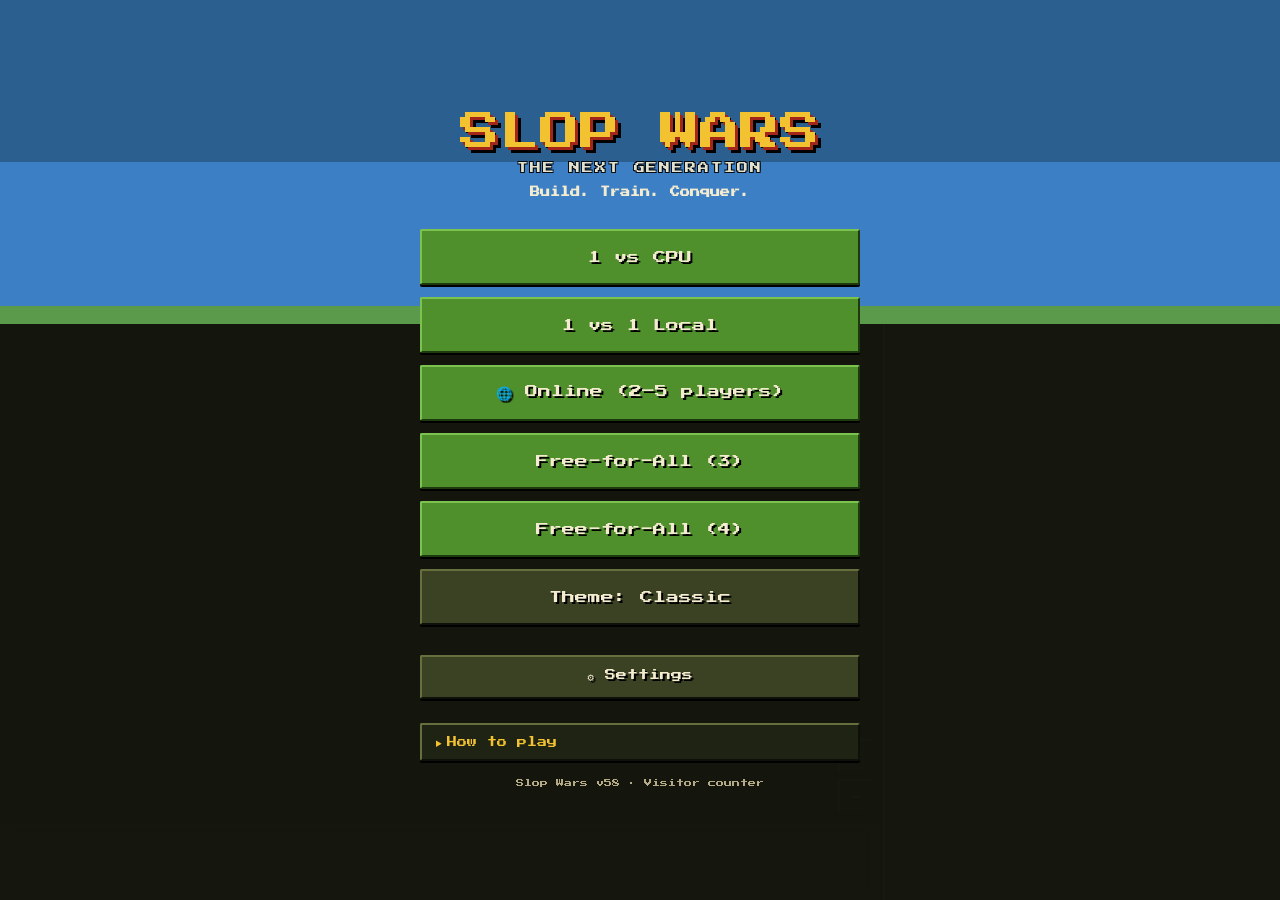
==== commit 148c8882: "Merge main into cloudflare-analytics; bump to v58 Co-Authored-By: Claude Opus 5.5 <noreply@anthropic" ====
--- a/web/index.html
+++ b/web/index.html
@@ -53,13 +53,10 @@
       <h1>SLOP WARS</h1>
       <p id="subtitle">The Next Generation</p>
       <p class="tagline" id="tagline">Build. Train. Conquer.</p>
-      <div class="view-toggle" id="view-toggle" role="radiogroup" aria-label="View">
-        <button class="menu-btn secondary" data-view="flat" role="radio">2D</button>
-        <button class="menu-btn secondary" data-view="iso" role="radio">Isometric</button>
-      </div>
       <div class="menu-buttons" id="mode-buttons"></div>
       <button class="menu-btn secondary theme-btn" id="btn-theme">Theme: Classic</button>
       <p class="theme-sides" id="theme-sides"></p>
+      <button class="menu-btn secondary settings-btn" data-open-settings>⚙ Settings</button>
       <details class="howto">
         <summary>How to play</summary>
         <ul class="touch-only">
@@ -69,7 +66,7 @@
           <li>Tap a <b>Barracks</b>, <b>Workshop</b> or <b>Airbase</b> to train units.</li>
           <li>The <b>Build</b> menu shows when nothing is selected (tap ✕ to clear a selection). Pick a structure, tap where it goes, then tap again (or <b>Place</b>) to build. Green means valid.</li>
           <li><b>Bridges</b> extend sideways off platforms. Stack <b>ramps</b> into stairs that units climb automatically.</li>
-          <li>Pick <b>2D</b> or <b>Isometric</b> above the game modes to choose how the battle looks. It's set when the game starts.</li>
+          <li>Music, sound effects and <b>Preview features</b> (new things still being tried out, such as the <b>Isometric</b> view) are in <b>⚙ Settings</b>.</li>
           <li>Destroy every enemy HQ to win.</li>
         </ul>
         <ul class="mouse-only">
@@ -78,8 +75,8 @@
           <li><b>WASD</b> or the <b>arrow keys</b> pan, as does dragging with the right or middle button. The <b>wheel</b> zooms. <kbd>Space</kbd> jumps back to your HQ.</li>
           <li>Pick a structure with <kbd>1</kbd>–<kbd>8</kbd> or a click, point at the battlefield and click to build. Green means valid; right-click or <kbd>Esc</kbd> cancels.</li>
           <li>Select a <b>Barracks</b>, <b>Workshop</b> or <b>Airbase</b> and press <kbd>1</kbd>–<kbd>4</kbd> to train. With units selected: <kbd>H</kbd> hold, <kbd>C</kbd> charge, <kbd>R</kbd> retreat, <kbd>F</kbd> find. <kbd>X</kbd> twice sells a building.</li>
-          <li><kbd>Esc</kbd> clears your selection, then pauses. <kbd>P</kbd> pauses.</li>
-          <li>Pick <b>2D</b> or <b>Isometric</b> above the game modes to choose how the battle looks. It's set when the game starts. Isometric battles are fought on a square field with a new landscape every game: hills, a river (slow to wade, so use the bridges), roads (quick) and forests (a little slow). Send units anywhere across it. Online, the host's choice is used.</li>
+          <li><kbd>Esc</kbd> clears your selection, then pauses. <kbd>P</kbd> pauses. <kbd>M</kbd> turns the music on or off.</li>
+          <li>Music, sound effects and <b>Preview features</b> are in <b>⚙ Settings</b>. Turn on Preview features to try the <b>Isometric</b> view, set when the game starts. Isometric battles are fought on a square field with a new landscape every game: hills, a river (slow to wade, so use the bridges), roads (quick) and forests (a little slow). Send units anywhere across it. Online, the host's choice is used.</li>
           <li>Destroy every enemy HQ to win.</li>
         </ul>
       </details>
@@ -103,7 +100,7 @@
     <div class="overlay-card">
       <h2 class="online-title">ONLINE<br>BATTLE</h2>
       <div id="online-home">
-        <p class="tagline">Play friends on their own phones — up to 4 players. One of you hosts, the others join with the room code.</p>
+        <p class="tagline">Play friends on their own phones — up to 5 players. One of you hosts, the others join with the room code.</p>
         <div class="menu-buttons">
           <input id="player-name" class="code-input name-input" maxlength="12" placeholder="YOUR NAME" autocomplete="off"
             autocorrect="off" spellcheck="false" enterkeyhint="done" aria-label="Your name">
@@ -144,9 +141,29 @@
       <div class="menu-buttons">
         <button class="menu-btn" id="btn-resume">Resume</button>
         <button class="menu-btn" id="btn-restart">Restart</button>
+        <button class="menu-btn secondary" data-open-settings>⚙ Settings</button>
         <button class="menu-btn secondary" id="btn-quit">Main Menu</button>
       </div>
       <p class="version"></p>
+    </div>
+  </div>
+
+  <div id="overlay-settings" class="overlay hidden">
+    <div class="overlay-card">
+      <h2 class="online-title">SETTINGS</h2>
+      <div class="settings-list">
+        <button class="menu-btn secondary setting" data-setting="music" role="switch" aria-checked="true"><span>♪ Music</span><b>On</b></button>
+        <button class="menu-btn secondary setting" data-setting="sfx" role="switch" aria-checked="true"><span>Sound FX</span><b>On</b></button>
+        <button class="menu-btn secondary setting" data-setting="preview" role="switch" aria-checked="false"><span>Preview features</span><b>Off</b></button>
+      </div>
+      <div class="preview-box hidden" id="preview-box">
+        <p class="settings-note">New features still being tried out. They may change, or break.</p>
+        <button class="menu-btn secondary setting" data-setting="iso" role="switch" aria-checked="false"><span>Isometric view</span><b>Off</b></button>
+        <p class="settings-note" id="iso-note">Used from the next game you start.</p>
+      </div>
+      <div class="menu-buttons">
+        <button class="menu-btn" id="btn-settings-back">Back</button>
+      </div>
     </div>
   </div>
 
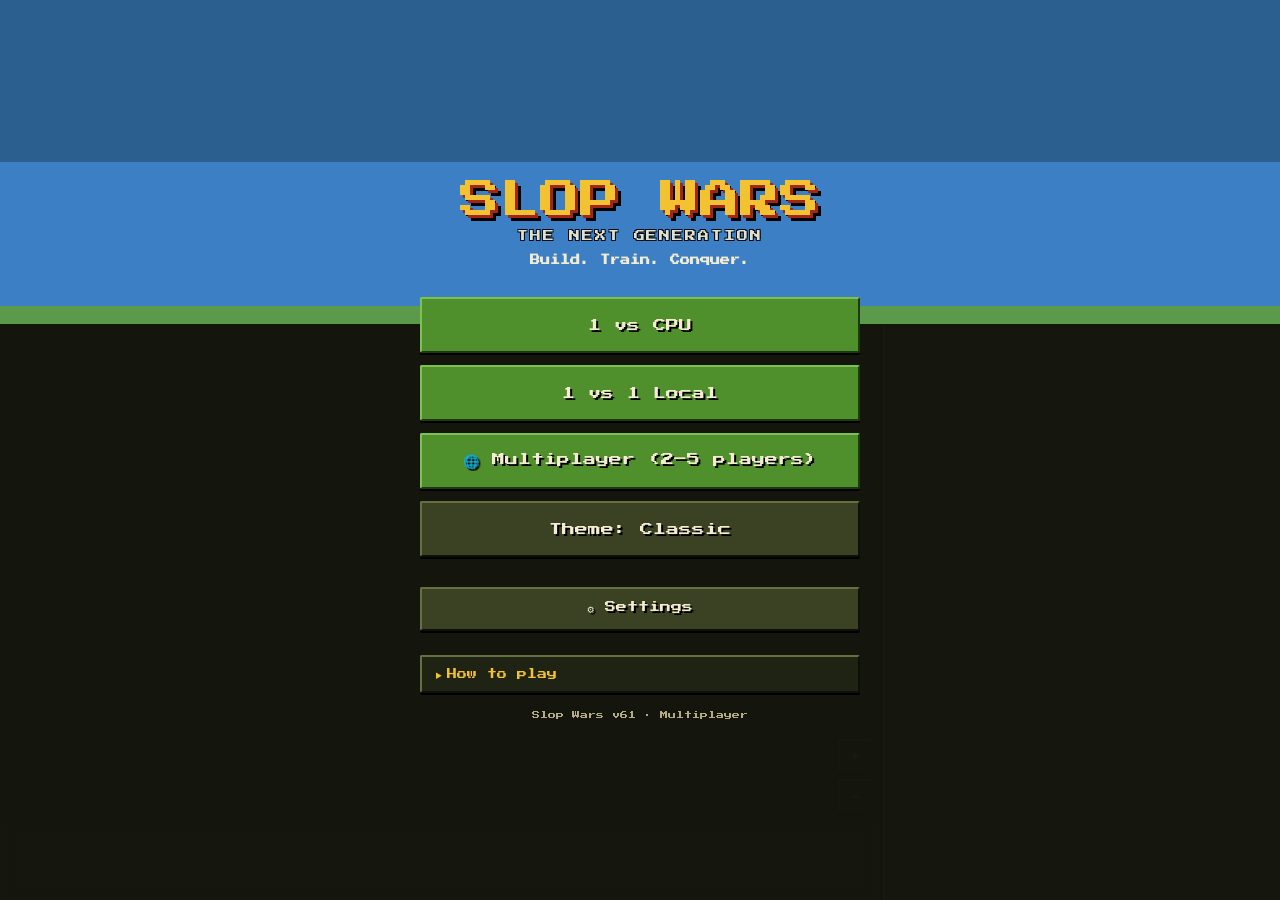
==== commit 78ce6b48: "v61: rename Online to Multiplayer, keep the globe icon Co-Authored-By: Claude Opus 5.5 <noreply@anth" ====
--- a/web/index.html
+++ b/web/index.html
@@ -76,7 +76,7 @@
           <li>Pick a structure with <kbd>1</kbd>–<kbd>8</kbd> or a click, point at the battlefield and click to build. Green means valid; right-click or <kbd>Esc</kbd> cancels.</li>
           <li>Select a <b>Barracks</b>, <b>Workshop</b> or <b>Airbase</b> and press <kbd>1</kbd>–<kbd>4</kbd> to train. With units selected: <kbd>H</kbd> hold, <kbd>C</kbd> charge, <kbd>R</kbd> retreat, <kbd>F</kbd> find. <kbd>X</kbd> twice sells a building.</li>
           <li><kbd>Esc</kbd> clears your selection, then pauses. <kbd>P</kbd> pauses. <kbd>M</kbd> turns the music on or off.</li>
-          <li>Music, sound effects and <b>Preview features</b> are in <b>⚙ Settings</b>. Turn on Preview features to try the <b>Isometric</b> view, set when the game starts. Isometric battles are fought on a square field with a new landscape every game: hills, a river (slow to wade, so use the bridges), roads (quick) and forests (a little slow). Send units anywhere across it. Online, the host's choice is used.</li>
+          <li>Music, sound effects and <b>Preview features</b> are in <b>⚙ Settings</b>. Turn on Preview features to try the <b>Isometric</b> view, set when the game starts. Isometric battles are fought on a square field with a new landscape every game: hills, a river (slow to wade, so use the bridges), roads (quick) and forests (a little slow). Send units anywhere across it. In multiplayer, the host's choice is used.</li>
           <li>Destroy every enemy HQ to win.</li>
         </ul>
       </details>
@@ -98,7 +98,7 @@
 
   <div id="overlay-online" class="overlay hidden">
     <div class="overlay-card">
-      <h2 class="online-title">ONLINE<br>BATTLE</h2>
+      <h2 class="online-title">MULTIPLAYER<br>BATTLE</h2>
       <div id="online-home">
         <p class="tagline">Play friends on their own phones — up to 5 players. One of you hosts, the others join with the room code.</p>
         <div class="menu-buttons">
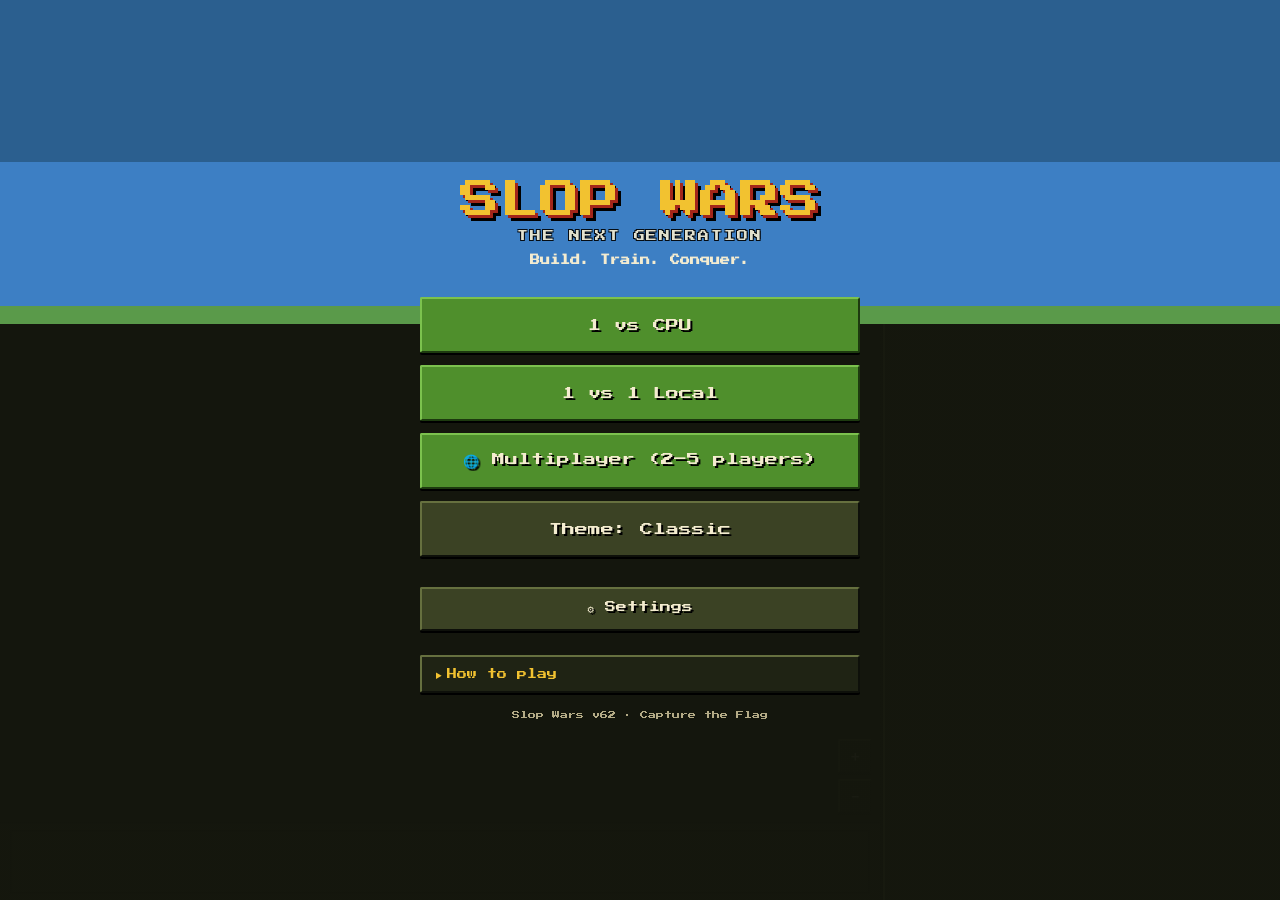
==== commit 32aaffc3: "v62: Capture the Flag game mode After picking a mode, players choose Battle or Capture the Flag. In " ====
--- a/web/index.html
+++ b/web/index.html
@@ -67,7 +67,7 @@
           <li>The <b>Build</b> menu shows when nothing is selected (tap ✕ to clear a selection). Pick a structure, tap where it goes, then tap again (or <b>Place</b>) to build. Green means valid.</li>
           <li><b>Bridges</b> extend sideways off platforms. Stack <b>ramps</b> into stairs that units climb automatically.</li>
           <li>Music, sound effects and <b>Preview features</b> (new things still being tried out, such as the <b>Isometric</b> view) are in <b>⚙ Settings</b>.</li>
-          <li>Destroy every enemy HQ to win.</li>
+          <li><b>Battle</b>: destroy every enemy HQ to win. <b>Capture the Flag</b>: HQs can't be destroyed. Walk any unit into an enemy flag to grab it, then bring it back to your HQ. Kill the carrier and the flag drops; pick up your own dropped flag and that unit takes it home. Flags pulse on the map.</li>
         </ul>
         <ul class="mouse-only">
           <li><b>Click</b> one of your units to select it, <b>drag a box</b> to select a group, <b>shift-click</b> to add or remove one. <b>Double-click</b> grabs every unit of that type on screen. <kbd>Q</kbd> selects your whole army.</li>
@@ -77,7 +77,7 @@
           <li>Select a <b>Barracks</b>, <b>Workshop</b> or <b>Airbase</b> and press <kbd>1</kbd>–<kbd>4</kbd> to train. With units selected: <kbd>H</kbd> hold, <kbd>C</kbd> charge, <kbd>R</kbd> retreat, <kbd>F</kbd> find. <kbd>X</kbd> twice sells a building.</li>
           <li><kbd>Esc</kbd> clears your selection, then pauses. <kbd>P</kbd> pauses. <kbd>M</kbd> turns the music on or off.</li>
           <li>Music, sound effects and <b>Preview features</b> are in <b>⚙ Settings</b>. Turn on Preview features to try the <b>Isometric</b> view, set when the game starts. Isometric battles are fought on a square field with a new landscape every game: hills, a river (slow to wade, so use the bridges), roads (quick) and forests (a little slow). Send units anywhere across it. In multiplayer, the host's choice is used.</li>
-          <li>Destroy every enemy HQ to win.</li>
+          <li><b>Battle</b>: destroy every enemy HQ to win. <b>Capture the Flag</b>: HQs can't be destroyed. Walk any unit into an enemy flag to grab it, then bring it back to your HQ (<kbd>C</kbd> charges the nearest enemy flag). Kill the carrier and the flag drops; pick up your own dropped flag and that unit takes it home. Flags pulse on the map.</li>
         </ul>
       </details>
       <p class="version"></p>
@@ -96,6 +96,17 @@
     </div>
   </div>
 
+  <div id="overlay-gametype" class="overlay hidden">
+    <div class="overlay-card">
+      <h2 class="online-title">CHOOSE<br>YOUR GAME</h2>
+      <p class="tagline" id="gametype-mode"></p>
+      <div class="menu-buttons" id="gametype-buttons">
+        <button class="menu-btn type-btn" data-type="battle">⚔️ Battle<span class="type-blurb">Destroy every enemy HQ to win.</span></button>
+        <button class="menu-btn type-btn" data-type="ctf">🚩 Capture the Flag<span class="type-blurb">Grab an enemy flag and bring it back to your HQ. HQs can't be destroyed.</span></button>
+        <button class="menu-btn secondary" id="btn-type-back">Back</button>
+      </div>
+    </div>
+  </div>
   <div id="overlay-online" class="overlay hidden">
     <div class="overlay-card">
       <h2 class="online-title">MULTIPLAYER<br>BATTLE</h2>
@@ -124,6 +135,7 @@
         <p class="lobby-label">ROOM CODE</p>
         <div class="room-code" id="room-code"></div>
         <div class="lobby-war"><span id="lobby-war"></span><button class="small-btn hidden" id="btn-lobby-theme">Change ▸</button></div>
+        <div class="lobby-war"><span id="lobby-type"></span><button class="small-btn hidden" id="btn-lobby-type">Change ▸</button></div>
         <ul class="lobby-slots" id="lobby-slots"></ul>
         <p class="tagline lobby-status" id="lobby-status"></p>
         <div class="menu-buttons">
--- a/web/style.css
+++ b/web/style.css
@@ -321,6 +321,10 @@
 .slot-btn.kick { min-width: 34px; color: var(--danger); }
 .lobby-status { margin-bottom: 14px; }
 .menu-btn:disabled { opacity: 0.45; }
+
+/* Battle or Capture the Flag */
+.type-btn { display: flex; flex-direction: column; align-items: center; justify-content: center; gap: 8px; padding: 12px 10px; }
+.type-blurb { font-size: 8px; line-height: 1.6; color: var(--text); opacity: 0.9; text-shadow: 1px 1px 0 #000; }
 
 /* Theme switch on the title screen */
 .theme-btn { width: 100%; margin-top: 12px; }
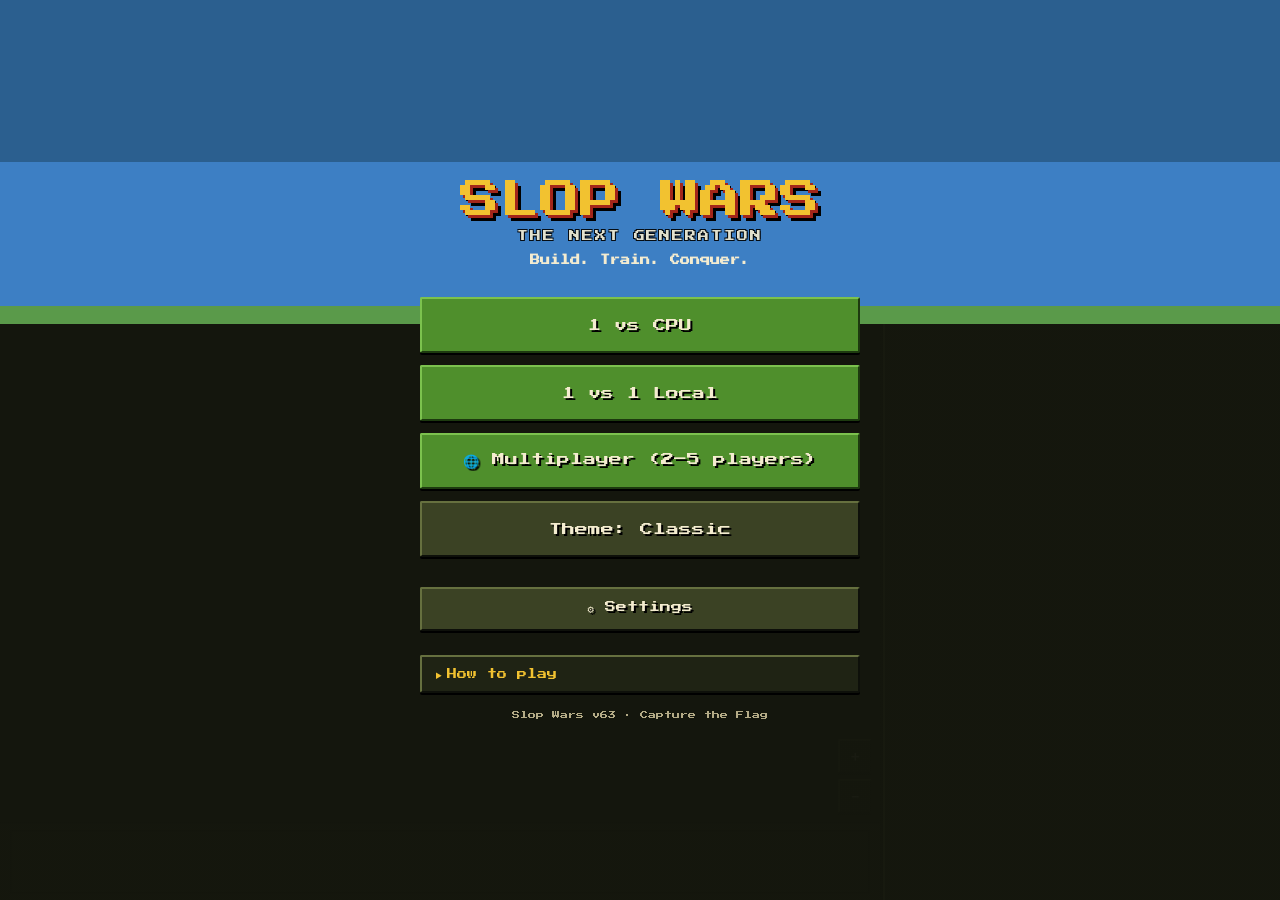
==== commit 954ccd49: "v63: capturing a flag knocks that player out; last one left wins In multiplayer Capture the Flag gam" ====
--- a/web/index.html
+++ b/web/index.html
@@ -67,7 +67,7 @@
           <li>The <b>Build</b> menu shows when nothing is selected (tap ✕ to clear a selection). Pick a structure, tap where it goes, then tap again (or <b>Place</b>) to build. Green means valid.</li>
           <li><b>Bridges</b> extend sideways off platforms. Stack <b>ramps</b> into stairs that units climb automatically.</li>
           <li>Music, sound effects and <b>Preview features</b> (new things still being tried out, such as the <b>Isometric</b> view) are in <b>⚙ Settings</b>.</li>
-          <li><b>Battle</b>: destroy every enemy HQ to win. <b>Capture the Flag</b>: HQs can't be destroyed. Walk any unit into an enemy flag to grab it, then bring it back to your HQ. Kill the carrier and the flag drops; pick up your own dropped flag and that unit takes it home. Flags pulse on the map.</li>
+          <li><b>Battle</b>: destroy every enemy HQ to win. <b>Capture the Flag</b>: HQs can't be destroyed. Walk any unit into an enemy flag to grab it, then bring it back to your HQ. Kill the carrier and the flag drops; pick up your own dropped flag and that unit takes it home. In multiplayer, a captured flag knocks that player out; the last one left wins. Flags pulse on the map.</li>
         </ul>
         <ul class="mouse-only">
           <li><b>Click</b> one of your units to select it, <b>drag a box</b> to select a group, <b>shift-click</b> to add or remove one. <b>Double-click</b> grabs every unit of that type on screen. <kbd>Q</kbd> selects your whole army.</li>
@@ -77,7 +77,7 @@
           <li>Select a <b>Barracks</b>, <b>Workshop</b> or <b>Airbase</b> and press <kbd>1</kbd>–<kbd>4</kbd> to train. With units selected: <kbd>H</kbd> hold, <kbd>C</kbd> charge, <kbd>R</kbd> retreat, <kbd>F</kbd> find. <kbd>X</kbd> twice sells a building.</li>
           <li><kbd>Esc</kbd> clears your selection, then pauses. <kbd>P</kbd> pauses. <kbd>M</kbd> turns the music on or off.</li>
           <li>Music, sound effects and <b>Preview features</b> are in <b>⚙ Settings</b>. Turn on Preview features to try the <b>Isometric</b> view, set when the game starts. Isometric battles are fought on a square field with a new landscape every game: hills, a river (slow to wade, so use the bridges), roads (quick) and forests (a little slow). Send units anywhere across it. In multiplayer, the host's choice is used.</li>
-          <li><b>Battle</b>: destroy every enemy HQ to win. <b>Capture the Flag</b>: HQs can't be destroyed. Walk any unit into an enemy flag to grab it, then bring it back to your HQ (<kbd>C</kbd> charges the nearest enemy flag). Kill the carrier and the flag drops; pick up your own dropped flag and that unit takes it home. Flags pulse on the map.</li>
+          <li><b>Battle</b>: destroy every enemy HQ to win. <b>Capture the Flag</b>: HQs can't be destroyed. Walk any unit into an enemy flag to grab it, then bring it back to your HQ (<kbd>C</kbd> charges the nearest enemy flag). Kill the carrier and the flag drops; pick up your own dropped flag and that unit takes it home. In multiplayer, a captured flag knocks that player out; the last one left wins. Flags pulse on the map.</li>
         </ul>
       </details>
       <p class="version"></p>
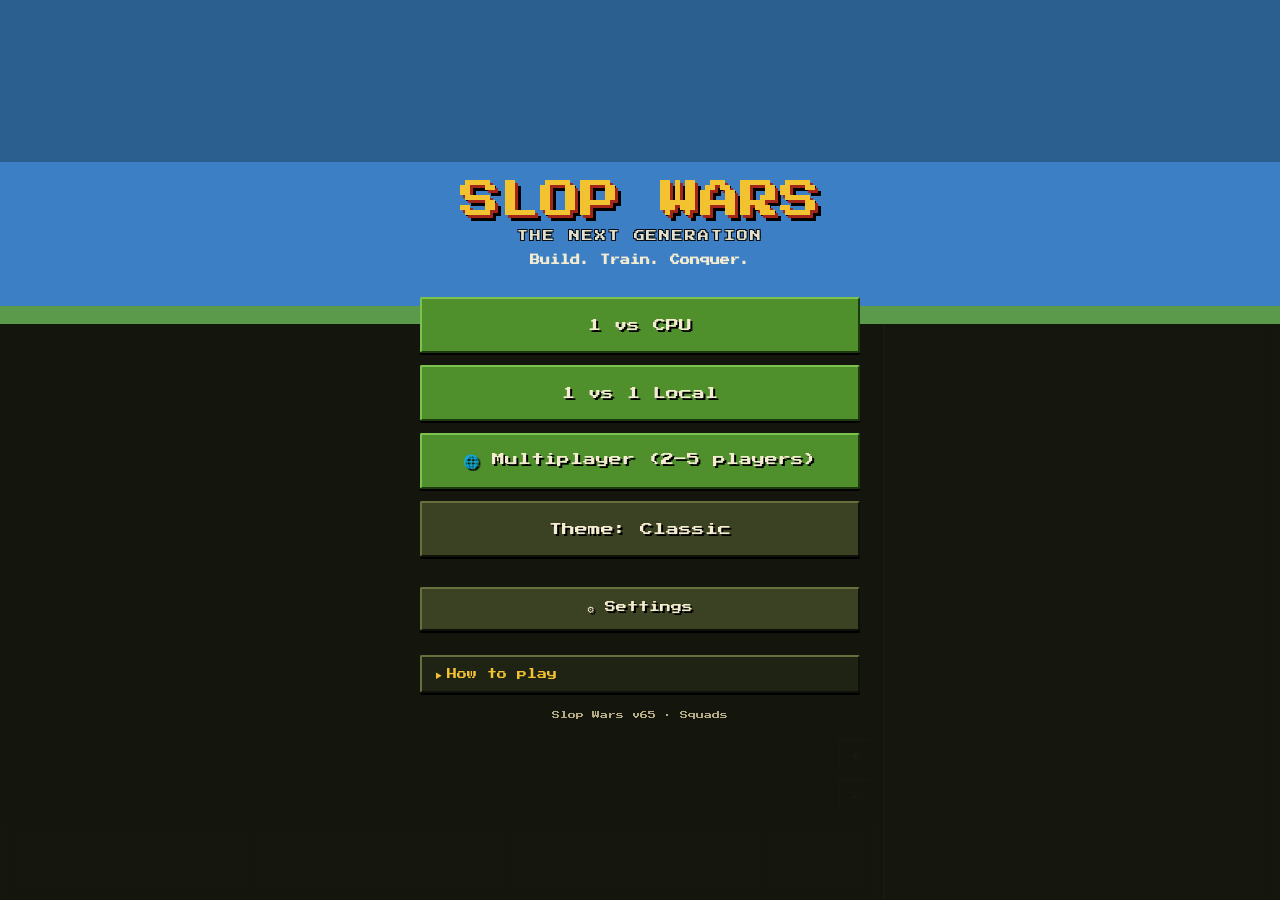
==== commit 8ac2ac62: "v65: box-select by touch and saved squads Hold a finger on the battlefield, then drag, to box-select" ====
--- a/web/index.html
+++ b/web/index.html
@@ -37,6 +37,7 @@
       <canvas id="world"></canvas>
       <div id="status" class="status"></div>
       <div id="toast" class="toast"></div>
+      <div id="squads" class="squad-bar"></div>
       <div class="zoom-ctrl">
         <button id="btn-zoom-in" class="round-btn" aria-label="Zoom in">＋</button>
         <button id="btn-zoom-out" class="round-btn" aria-label="Zoom out">－</button>
@@ -62,6 +63,8 @@
         <ul class="touch-only">
           <li><b>Drag</b> the battlefield to pan, <b>pinch</b> to zoom.</li>
           <li><b>Tap</b> one of your units to select it. <b>Double-tap</b> to grab every unit of that type on screen. <b>All units</b> selects your whole army.</li>
+          <li><b>Hold</b> a finger still on the battlefield for a moment, then <b>drag a box</b> to select a group. With a group selected, tap your units to add or take them out.</li>
+          <li>Tap <b>＋ Squad</b> to save the selected units as a squad. Tap a squad's button to select it, and again to jump to it. Hold a squad button to save the current selection over it.</li>
           <li>With units selected, tap the ground to <b>move</b> or tap an enemy to <b>attack</b>.</li>
           <li>Tap a <b>Barracks</b>, <b>Workshop</b> or <b>Airbase</b> to train units.</li>
           <li>The <b>Build</b> menu shows when nothing is selected (tap ✕ to clear a selection). Pick a structure, tap where it goes, then tap again (or <b>Place</b>) to build. Green means valid.</li>
@@ -70,7 +73,8 @@
           <li><b>Battle</b>: destroy every enemy HQ to win. <b>Capture the Flag</b>: HQs can't be destroyed. Walk any unit into an enemy flag to grab it, then bring it back to your HQ. Kill the carrier and the flag drops; pick up your own dropped flag and that unit takes it home. In multiplayer, a captured flag knocks that player out; the last one left wins. Flags pulse on the map.</li>
         </ul>
         <ul class="mouse-only">
-          <li><b>Click</b> one of your units to select it, <b>drag a box</b> to select a group, <b>shift-click</b> to add or remove one. <b>Double-click</b> grabs every unit of that type on screen. <kbd>Q</kbd> selects your whole army.</li>
+          <li><b>Click</b> one of your units to select it, <b>drag a box</b> to select a group, <b>shift-click</b> (or <b>ctrl-click</b>) to add or remove one. <b>Double-click</b> grabs every unit of that type on screen. <kbd>Q</kbd> selects your whole army.</li>
+          <li><b>Squads</b>: <kbd>Shift</kbd>+<kbd>F1</kbd>–<kbd>F4</kbd> (or <b>＋ Squad</b>) saves the selected units as a squad. <kbd>F1</kbd>–<kbd>F4</kbd> or a click on its button selects it; press again to jump to it. Right-click a squad button to save over it.</li>
           <li><b>Right-click</b> the ground to <b>move</b>, an enemy to <b>attack</b>, or a damaged building or vehicle to <b>repair</b> (engineers). Left-click works for orders too.</li>
           <li><b>WASD</b> or the <b>arrow keys</b> pan, as does dragging with the right or middle button. The <b>wheel</b> zooms. <kbd>Space</kbd> jumps back to your HQ.</li>
           <li>Pick a structure with <kbd>1</kbd>–<kbd>8</kbd> or a click, point at the battlefield and click to build. Green means valid; right-click or <kbd>Esc</kbd> cancels.</li>
--- a/web/style.css
+++ b/web/style.css
@@ -120,6 +120,17 @@
   font-size: 20px; font-weight: 700;
 }
 .round-btn:active { background: var(--accent-dim); }
+/* Saved squads, bottom left of the battlefield */
+.squad-bar { position: absolute; left: 8px; bottom: 8px; right: 52px; display: flex; flex-wrap: wrap-reverse; gap: 6px; pointer-events: none; }
+.squad-btn {
+  pointer-events: auto; width: auto; height: 34px; padding: 0 8px; border-radius: 2px;
+  display: inline-flex; align-items: center; gap: 4px; font-size: 10px; touch-action: manipulation;
+}
+.squad-btn .ic { font-family: initial; font-size: 14px; display: inline-flex; }
+.squad-btn .ic .sprite-ic { width: 16px; height: 16px; image-rendering: pixelated; }
+.squad-btn .key { margin-right: 2px; }
+.squad-btn.on { outline: 2px solid #00ff66; outline-offset: -2px; }
+.squad-btn.add { opacity: 0.85; font-size: 9px; }
 
 #minimap-wrap {
   padding: 6px calc(var(--safe-right) + 10px) 6px calc(var(--safe-left) + 10px);
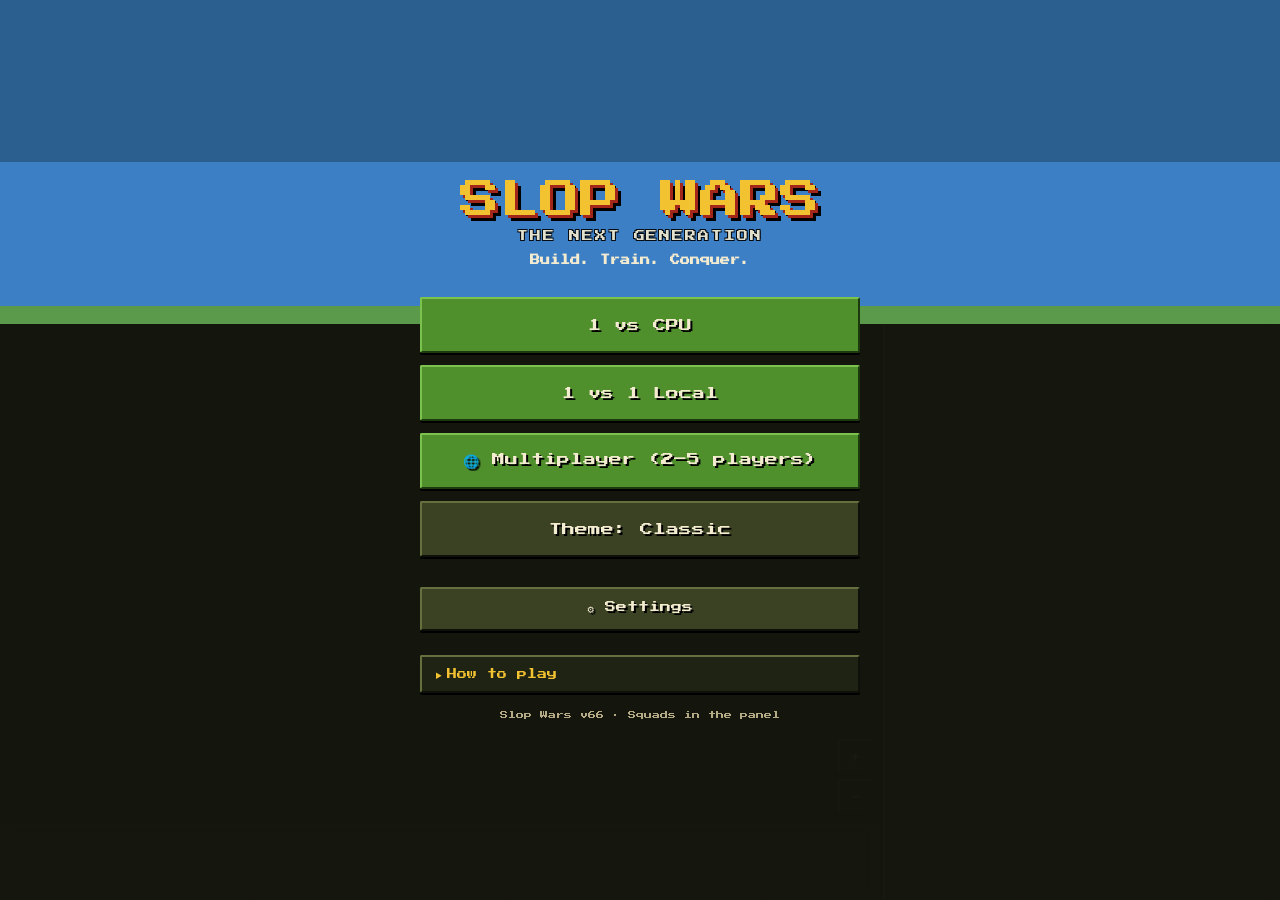
==== commit 6d0a296b: "v66: squads move off the battlefield into the panel The squad buttons sat over the bottom-left of th" ====
--- a/web/index.html
+++ b/web/index.html
@@ -37,7 +37,6 @@
       <canvas id="world"></canvas>
       <div id="status" class="status"></div>
       <div id="toast" class="toast"></div>
-      <div id="squads" class="squad-bar"></div>
       <div class="zoom-ctrl">
         <button id="btn-zoom-in" class="round-btn" aria-label="Zoom in">＋</button>
         <button id="btn-zoom-out" class="round-btn" aria-label="Zoom out">－</button>
@@ -64,7 +63,7 @@
           <li><b>Drag</b> the battlefield to pan, <b>pinch</b> to zoom.</li>
           <li><b>Tap</b> one of your units to select it. <b>Double-tap</b> to grab every unit of that type on screen. <b>All units</b> selects your whole army.</li>
           <li><b>Hold</b> a finger still on the battlefield for a moment, then <b>drag a box</b> to select a group. With a group selected, tap your units to add or take them out.</li>
-          <li>Tap <b>＋ Squad</b> to save the selected units as a squad. Tap a squad's button to select it, and again to jump to it. Hold a squad button to save the current selection over it.</li>
+          <li>Tap <b>＋ Squad</b> (under the unit orders) to save the selected units as a squad. Tap a squad's button to select it, and again to jump to it. Hold a squad button to save the current selection over it.</li>
           <li>With units selected, tap the ground to <b>move</b> or tap an enemy to <b>attack</b>.</li>
           <li>Tap a <b>Barracks</b>, <b>Workshop</b> or <b>Airbase</b> to train units.</li>
           <li>The <b>Build</b> menu shows when nothing is selected (tap ✕ to clear a selection). Pick a structure, tap where it goes, then tap again (or <b>Place</b>) to build. Green means valid.</li>
--- a/web/style.css
+++ b/web/style.css
@@ -120,17 +120,13 @@
   font-size: 20px; font-weight: 700;
 }
 .round-btn:active { background: var(--accent-dim); }
-/* Saved squads, bottom left of the battlefield */
-.squad-bar { position: absolute; left: 8px; bottom: 8px; right: 52px; display: flex; flex-wrap: wrap-reverse; gap: 6px; pointer-events: none; }
-.squad-btn {
-  pointer-events: auto; width: auto; height: 34px; padding: 0 8px; border-radius: 2px;
-  display: inline-flex; align-items: center; gap: 4px; font-size: 10px; touch-action: manipulation;
-}
-.squad-btn .ic { font-family: initial; font-size: 14px; display: inline-flex; }
+/* Saved squads: small buttons in the panel (never over the battlefield) */
+.squad-row { display: flex; gap: 6px; flex-wrap: wrap; justify-content: flex-end; }
+.panel-head .squad-row { flex: 0 1 auto; flex-wrap: nowrap; }
+.small-btn.squad-btn { display: inline-flex; align-items: center; gap: 4px; padding: 2px 7px; min-height: 28px; touch-action: manipulation; }
+.squad-btn .ic { display: inline-flex; font-size: 14px; }
 .squad-btn .ic .sprite-ic { width: 16px; height: 16px; image-rendering: pixelated; }
-.squad-btn .key { margin-right: 2px; }
-.squad-btn.on { outline: 2px solid #00ff66; outline-offset: -2px; }
-.squad-btn.add { opacity: 0.85; font-size: 9px; }
+.squad-btn.on { box-shadow: inset 0 0 0 2px var(--good); }
 
 #minimap-wrap {
   padding: 6px calc(var(--safe-right) + 10px) 6px calc(var(--safe-left) + 10px);
@@ -686,6 +682,7 @@
 body.mouse .tile-btn .key { position: absolute; top: 4px; left: 4px; }
 body.mouse .act-btn, body.mouse .small-btn { white-space: nowrap; }
 body.mouse .act-btn .key, body.mouse .small-btn .key { margin-left: 6px; }
+body.mouse .squad-btn .key { margin: 0 2px 0 0; }
 body.mouse .howto .touch-only, .howto .mouse-only { display: none; }
 body.mouse .howto .mouse-only { display: block; }
 .controls-tip { margin-top: auto; font-size: 12px; color: var(--dim); line-height: 1.7; border-top: 2px solid var(--bevel-dark); padding-top: 8px; }
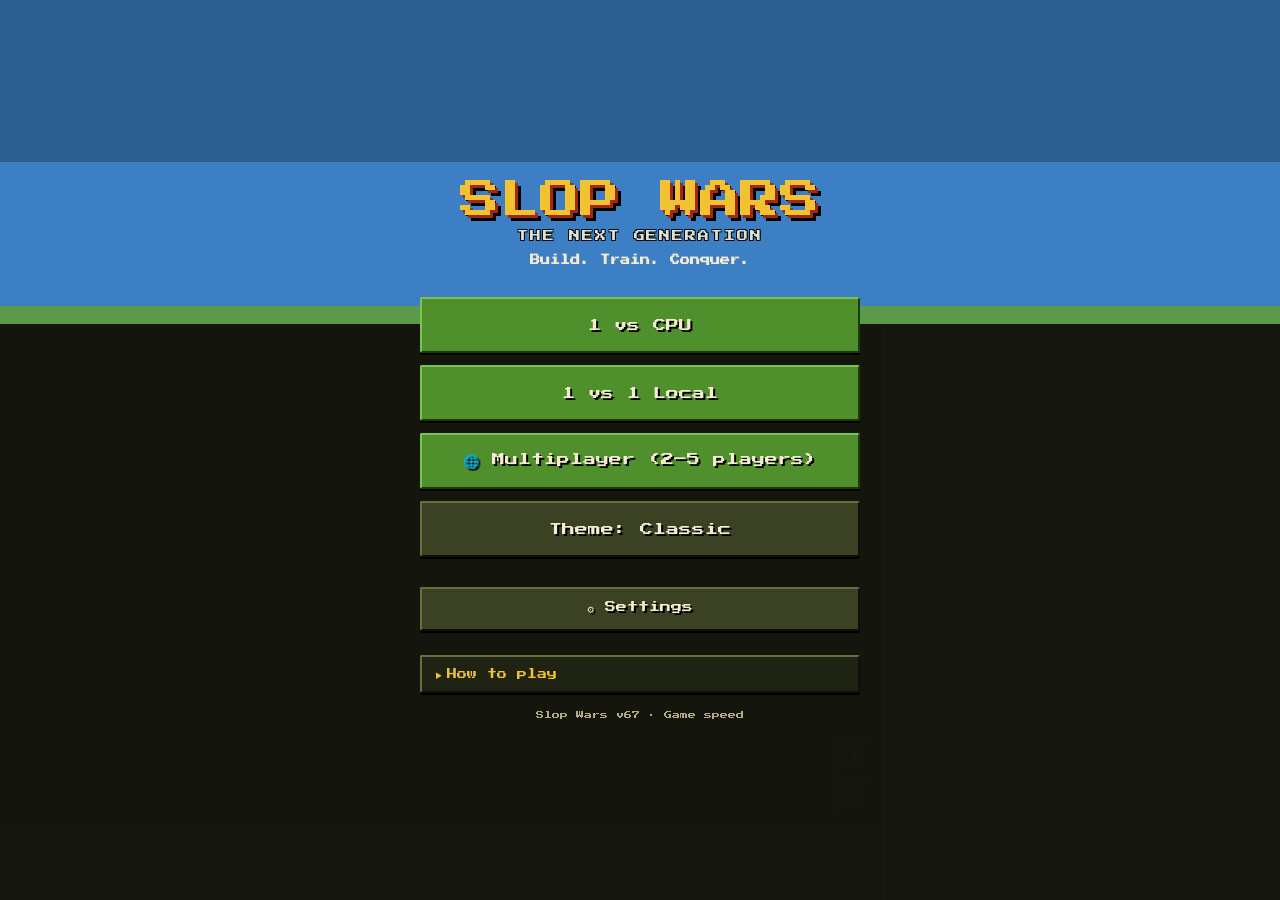
==== commit 2d3bd928: "v67: game speed setting (Slow, Medium, Fast, Turbo) Settings gets a Game speed choice, saved on the " ====
--- a/web/index.html
+++ b/web/index.html
@@ -169,6 +169,8 @@
       <div class="settings-list">
         <button class="menu-btn secondary setting" data-setting="music" role="switch" aria-checked="true"><span>♪ Music</span><b>On</b></button>
         <button class="menu-btn secondary setting" data-setting="sfx" role="switch" aria-checked="true"><span>Sound FX</span><b>On</b></button>
+        <button class="menu-btn secondary setting on" data-setting="speed"><span>Game speed</span><b>Fast</b></button>
+        <p class="settings-note speed-note" id="speed-note">Tap to change. In multiplayer, the host's speed is used.</p>
         <button class="menu-btn secondary setting" data-setting="preview" role="switch" aria-checked="false"><span>Preview features</span><b>Off</b></button>
       </div>
       <div class="preview-box hidden" id="preview-box">
--- a/web/style.css
+++ b/web/style.css
@@ -734,3 +734,5 @@
 .preview-box { margin: 0 0 16px; padding: 10px 12px 2px; border: 2px dashed var(--bevel-light); background: rgba(0, 0, 0, 0.25); }
 .settings-note { margin: 0 0 10px; font-family: var(--pixel); font-size: 8px; line-height: 1.6; color: var(--dim); }
 .preview-box .setting { margin-bottom: 8px; }
+.speed-note { margin: -4px 0 0; }
+.setting[data-setting="speed"] b { min-width: 6em; padding: 6px 8px; }
